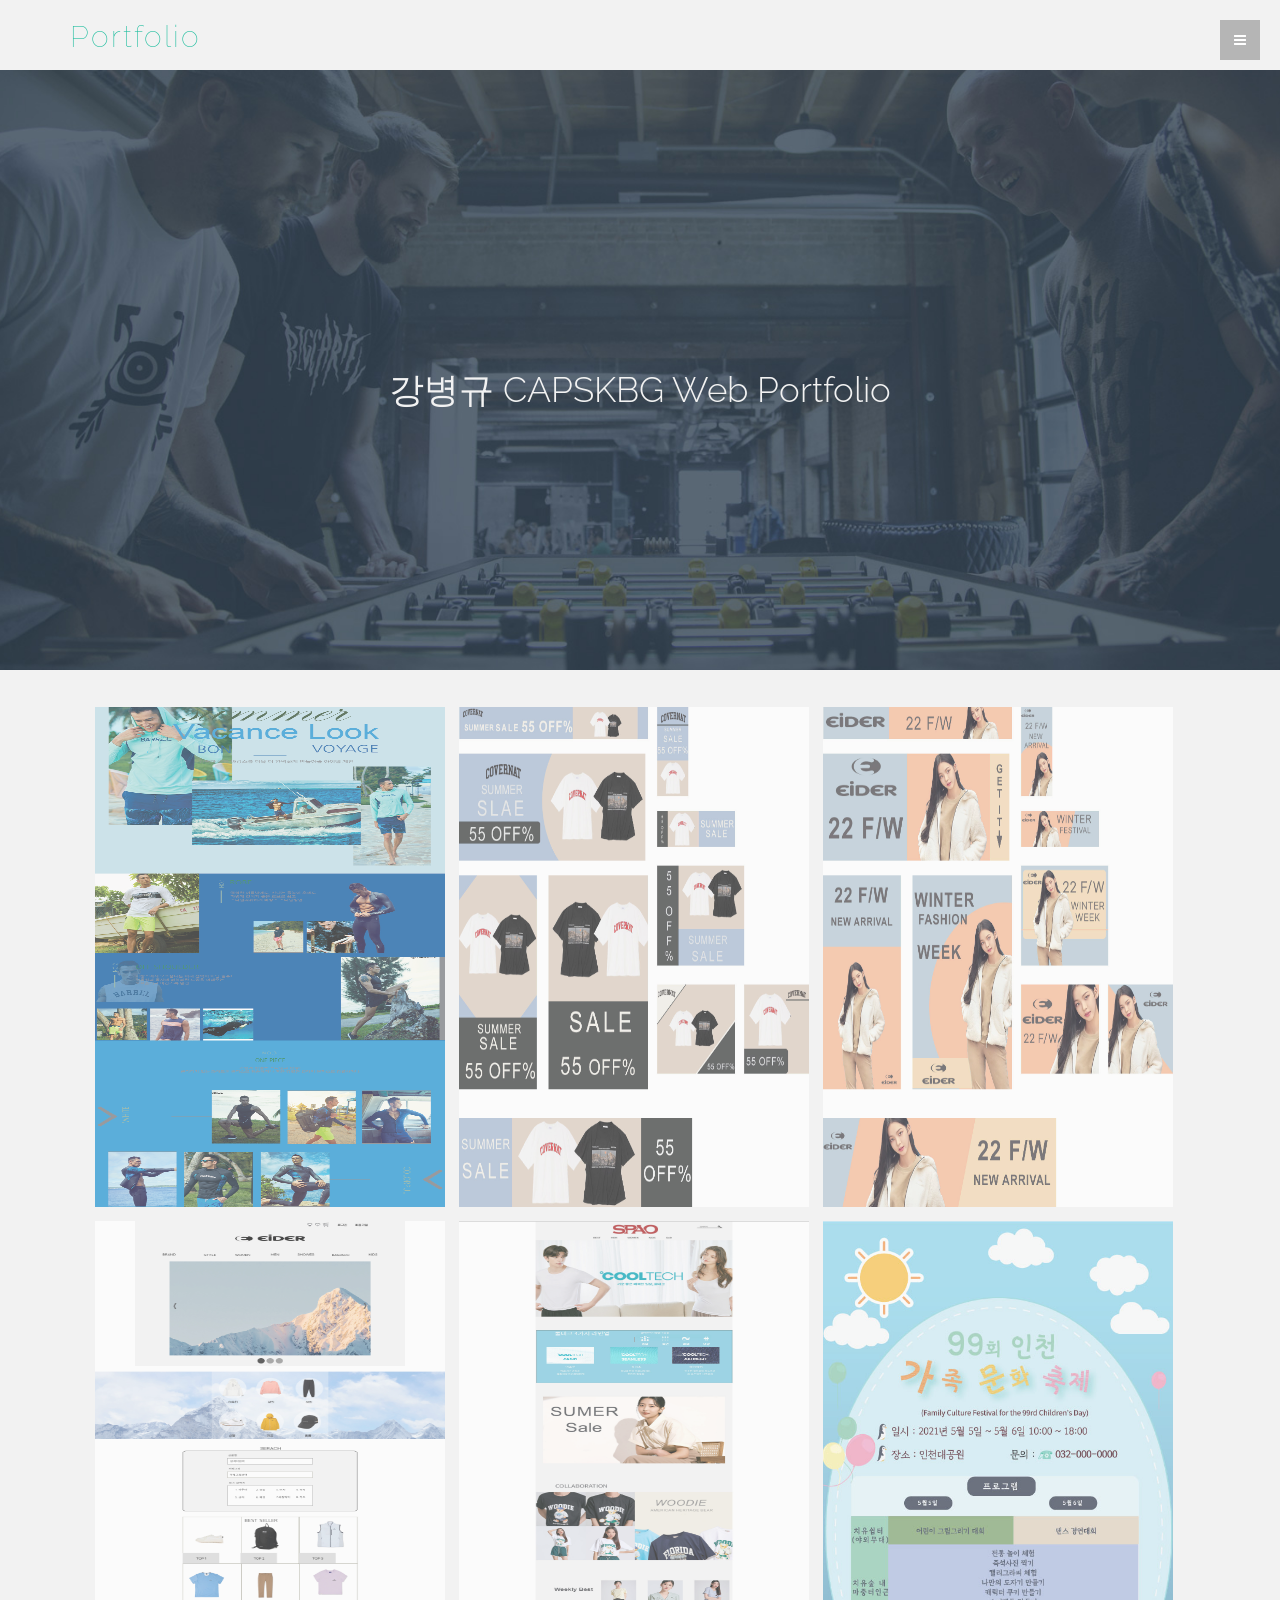
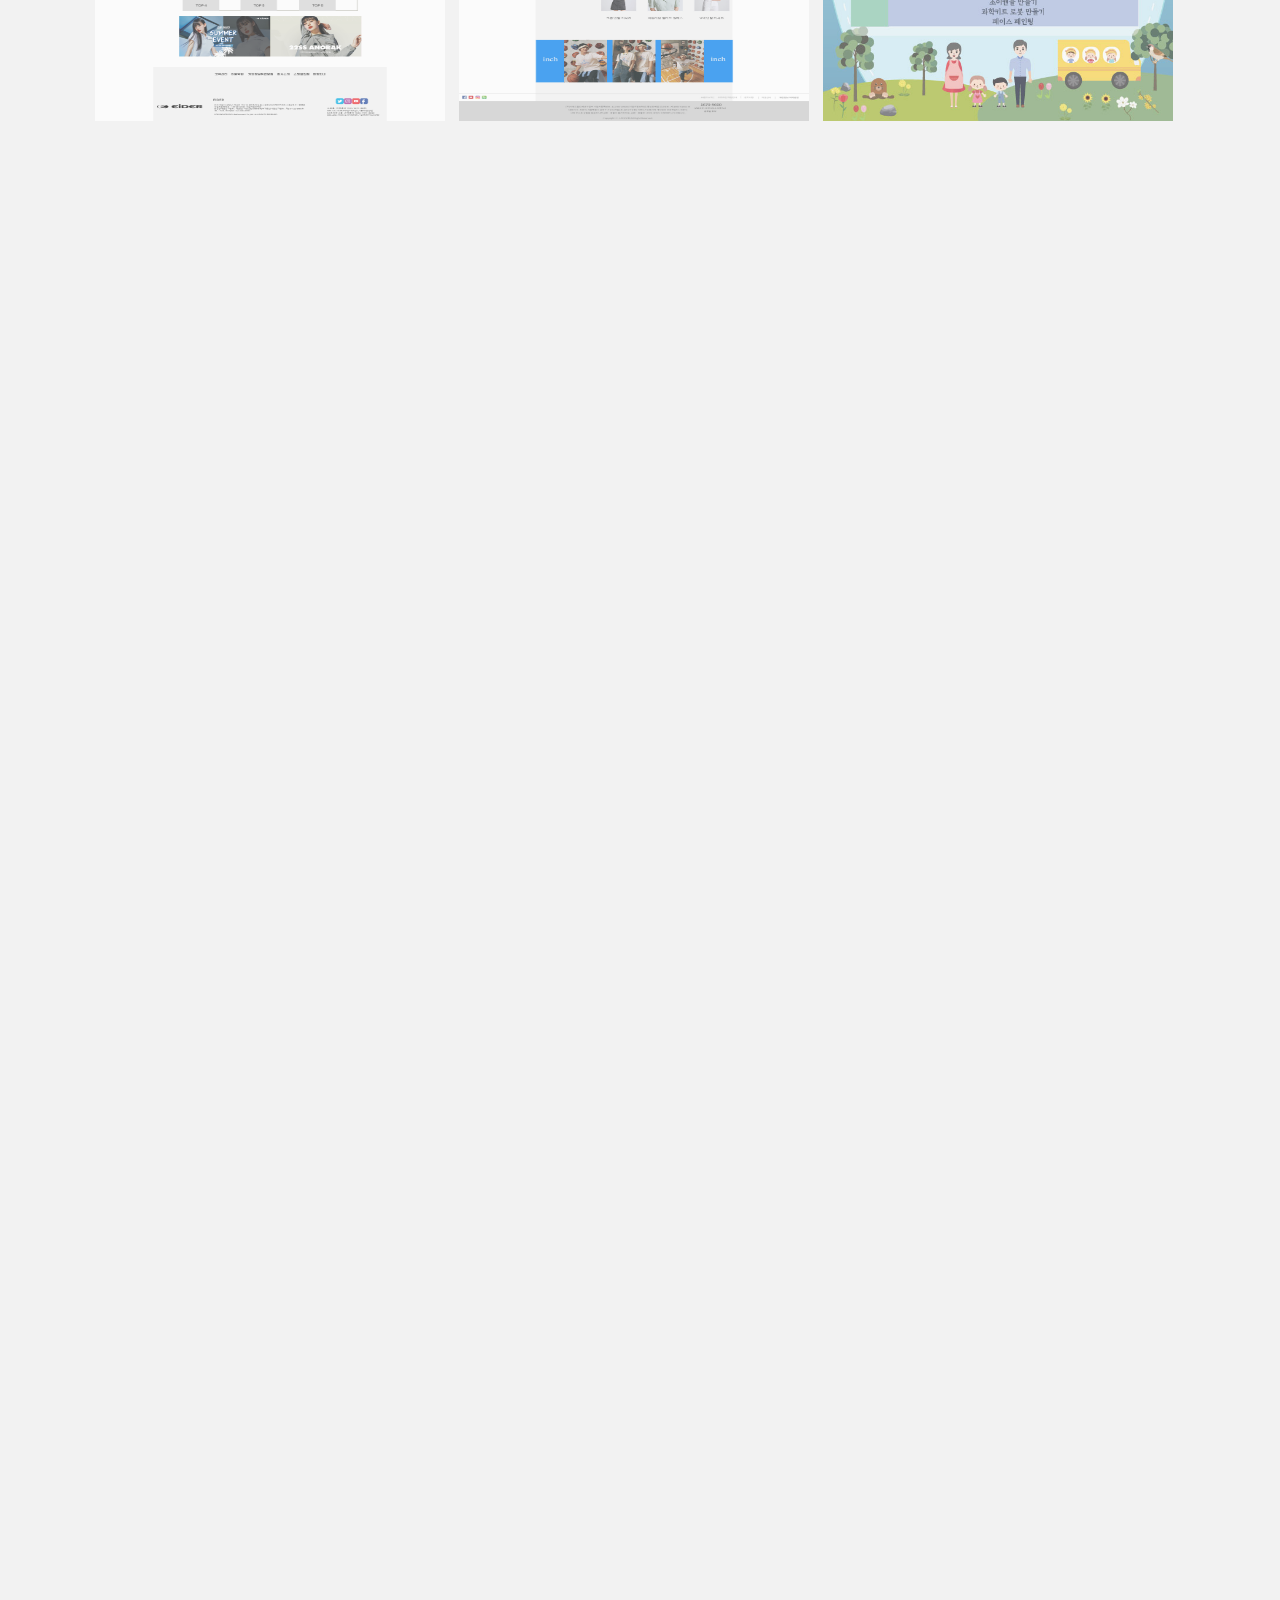
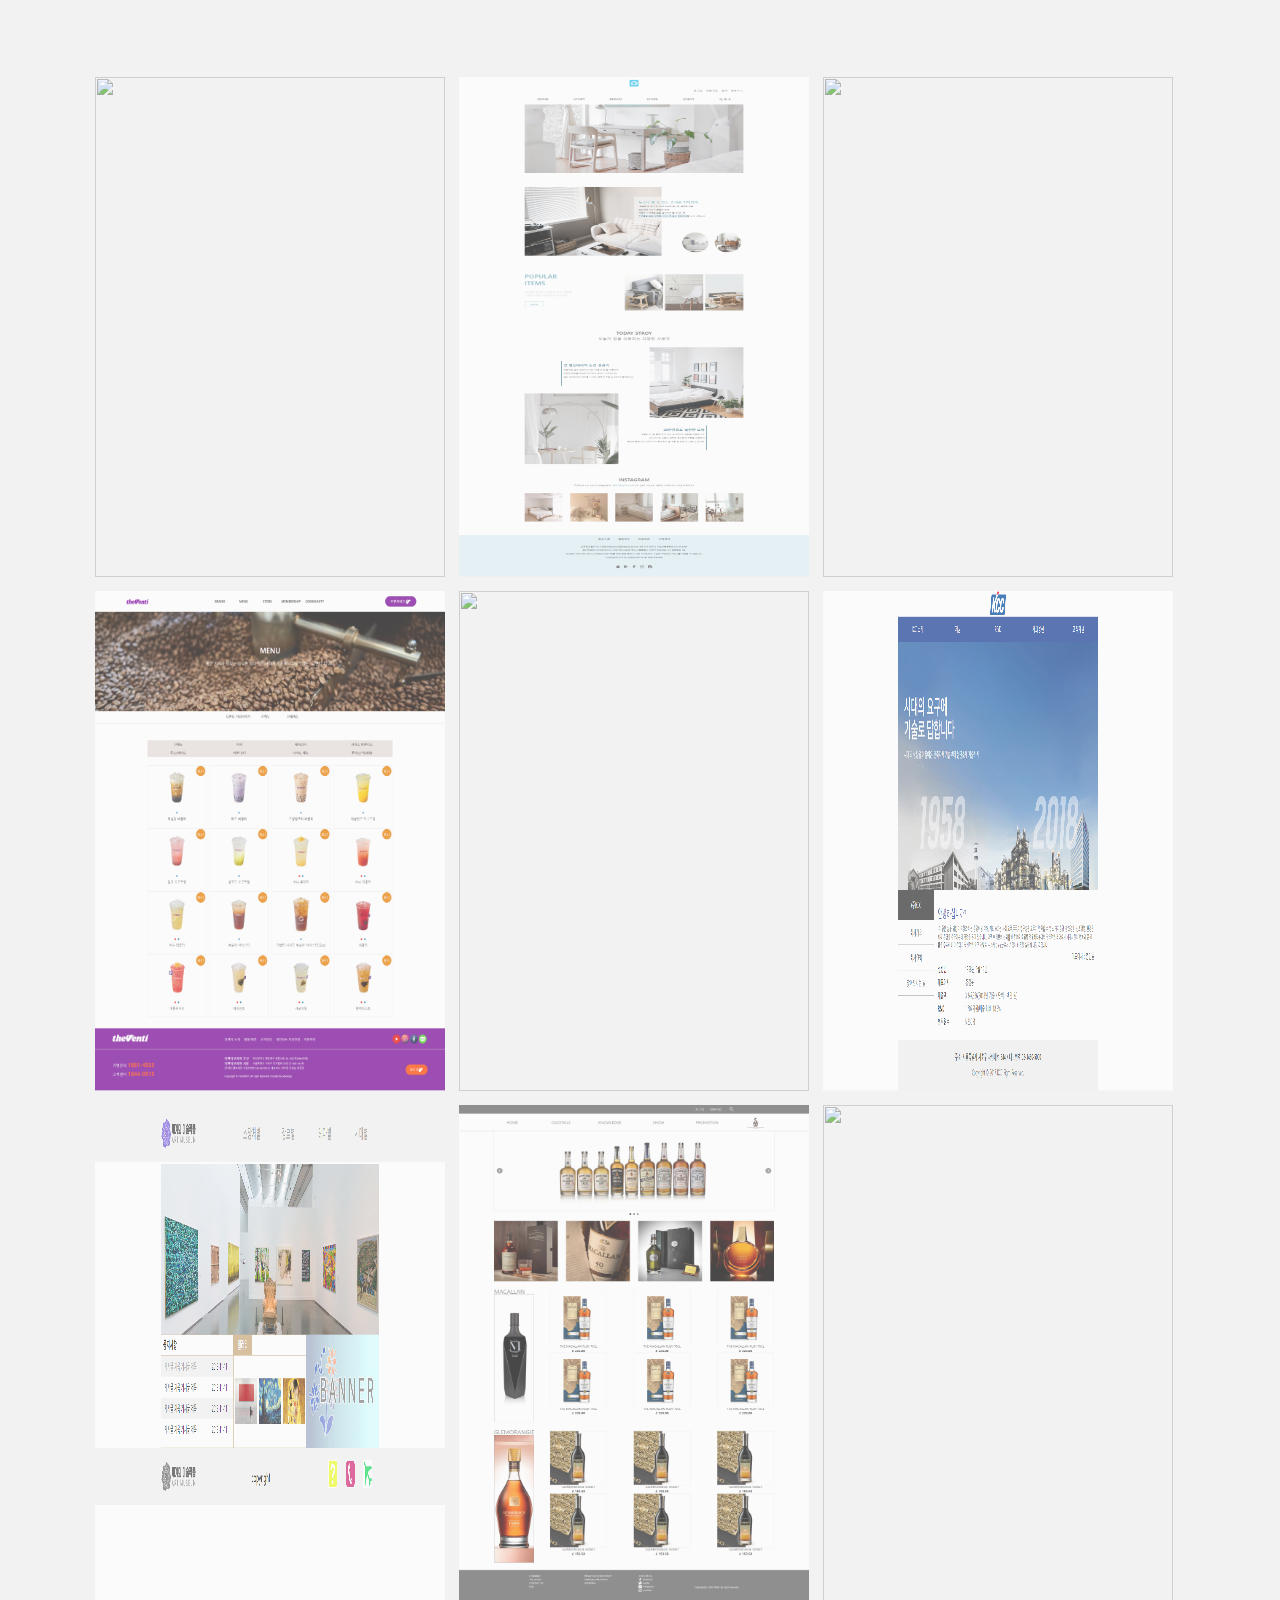
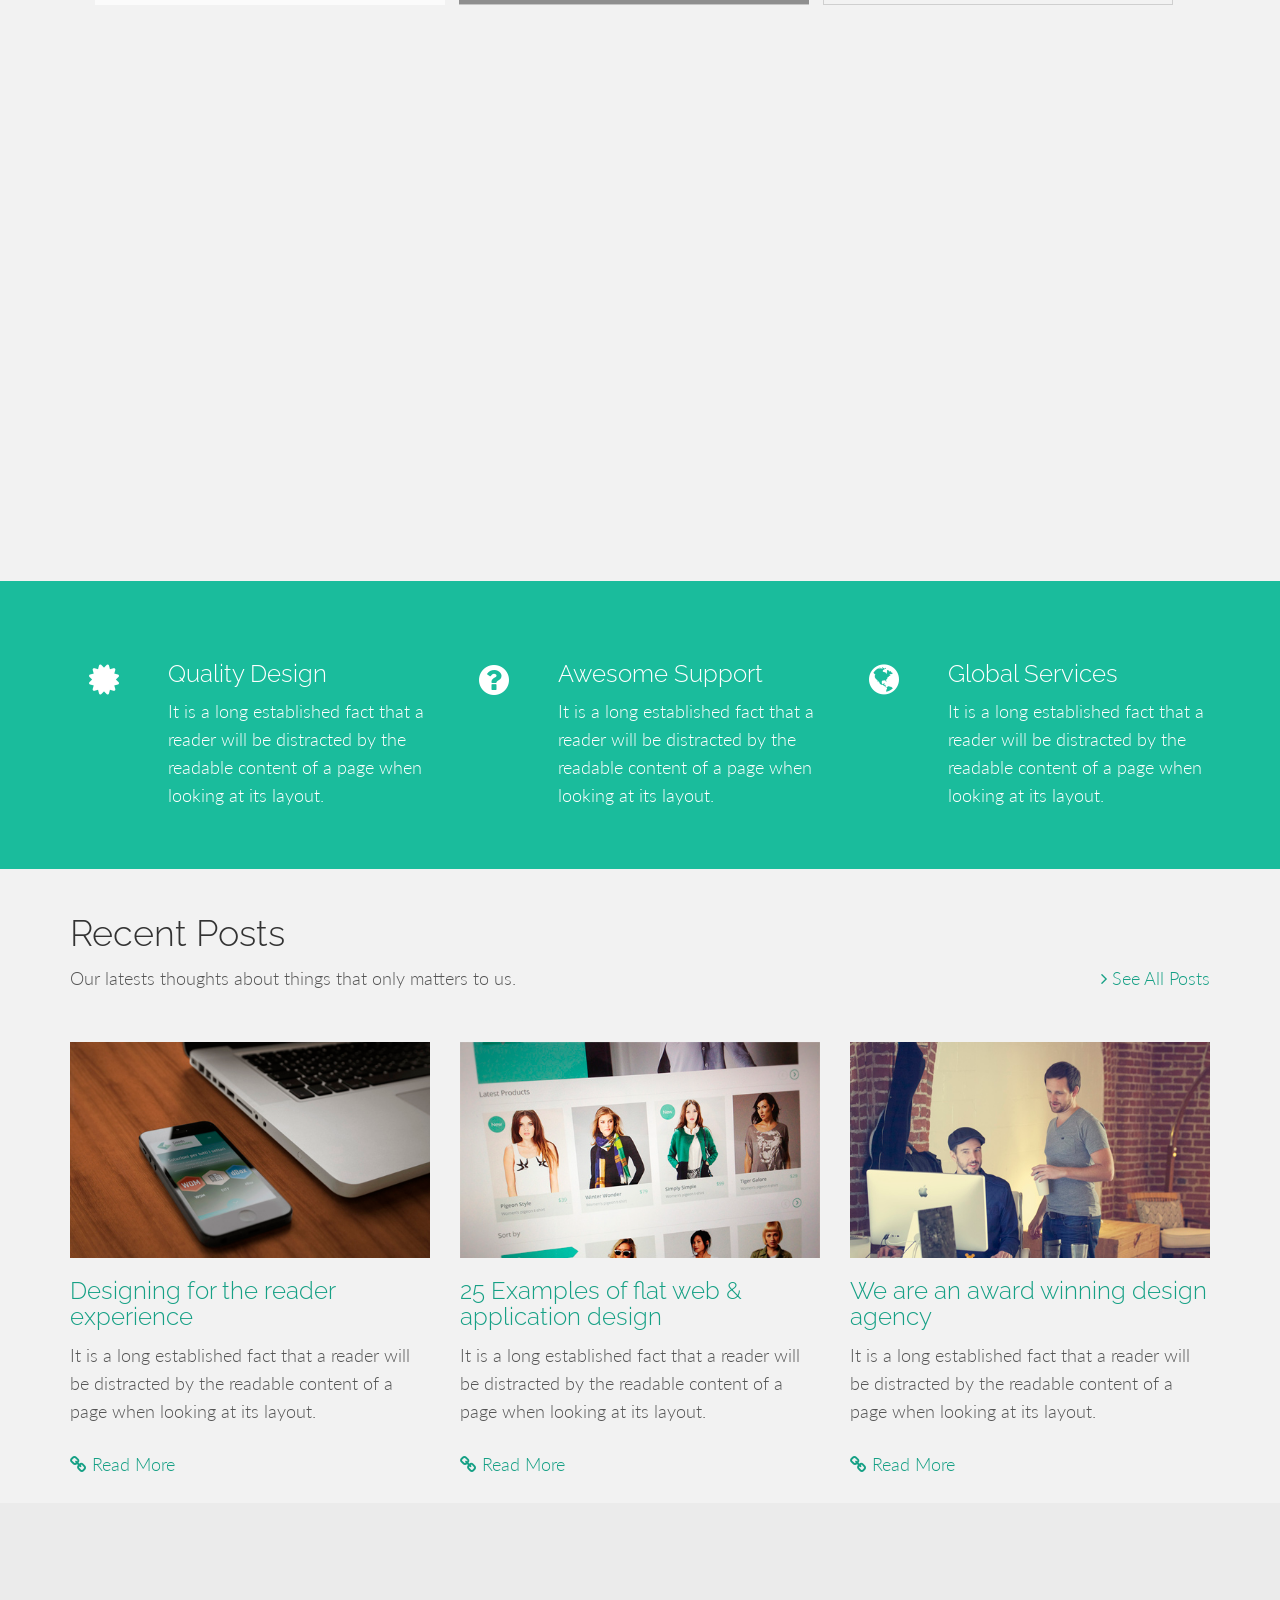
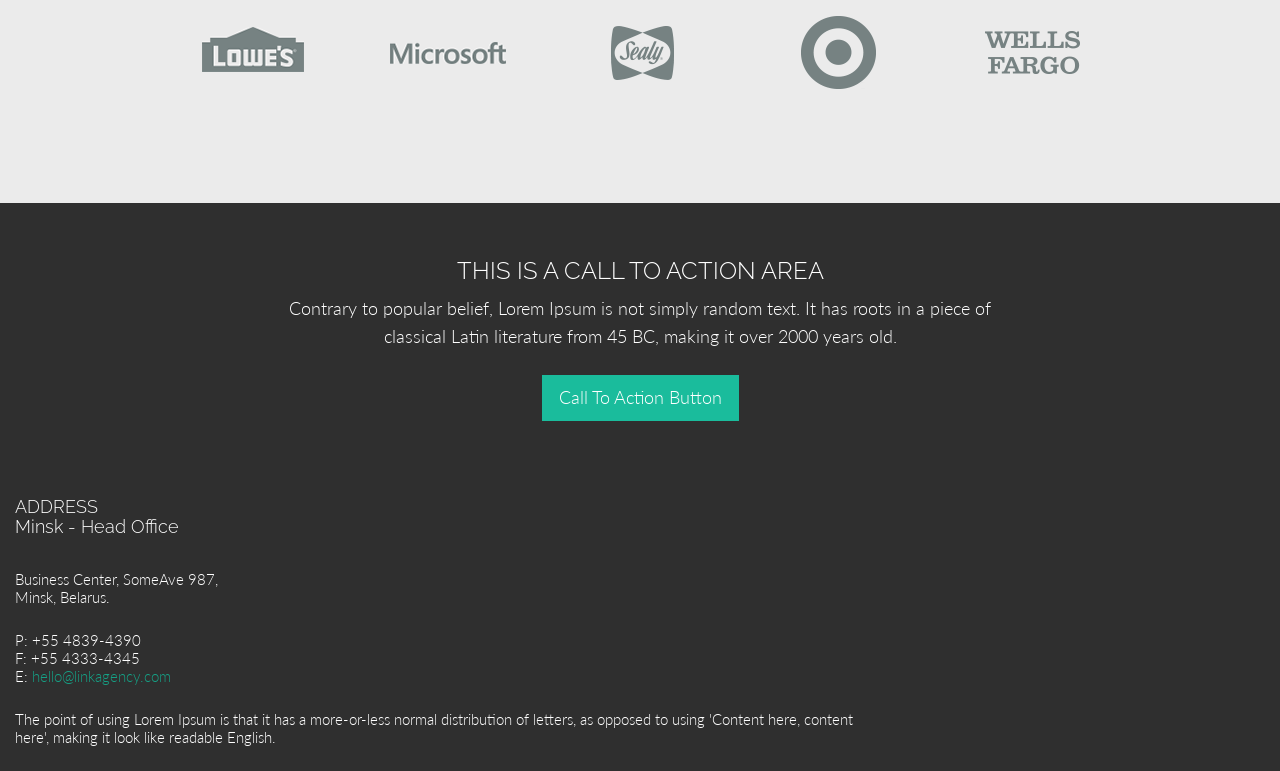
==== index.html @ a0ce54db "ddd" ====
<!DOCTYPE html>
<html lang="en">

<head>
	<meta charset="utf-8">
	<meta http-equiv="X-UA-Compatible" content="IE=edge">
	<meta name="viewport" content="width=device-width, initial-scale=1.0">
	<meta name="description" content="">
	<meta name="author" content="">
	<link rel="shortcut icon" href="assets/ico/favicon.png">

	<title>LINK - Agency Theme</title>

	<!-- Bootstrap core CSS -->
	<link href="assets/css/bootstrap.css" rel="stylesheet">

	<!-- Custom styles for this template -->
	<link href="assets/css/main.css" rel="stylesheet">

	<link href="assets/css/font-awesome.min.css" rel="stylesheet">

	<link href='http://fonts.googleapis.com/css?family=Lato:300,400,700,300italic,400italic' rel='stylesheet'
		type='text/css'>
	<link href='http://fonts.googleapis.com/css?family=Raleway:400,300,700' rel='stylesheet' type='text/css'>

	<!-- HTML5 shim and Respond.js IE8 support of HTML5 elements and media queries -->
	<!--[if lt IE 9]>
      <script src="https://oss.maxcdn.com/libs/html5shiv/3.7.0/html5shiv.js"></script>
      <script src="https://oss.maxcdn.com/libs/respond.js/1.3.0/respond.min.js"></script>
    <![endif]-->

	<script src="assets/js/modernizr.custom.js"></script>

</head>

<body>

	<!-- Menu -->
	<nav class="menu" id="theMenu">
		<div class="menu-wrap">
			<h1 class="logo"><a href="index.html#home">LINK</a></h1>
			<i class="fa fa-arrow-right menu-close"></i>
			<a href="index.html">Home</a>
			<a href="services.html">Aboute Me</a>
			<a href="portfolio.html">Portfolio</a>

			<a href="#"><i class="fa fa-envelope"></i></a>
		</div>

		<!-- Menu button -->
		<div id="menuToggle"><i class="fa fa-bars"></i></div>
	</nav>

	<!-- MAIN IMAGE SECTION -->
	<div id="headerwrap">
		<div class="container">

			<h2>Portfolio</h2>
			<div class="row">
				<div class="col-lg-8 col-lg-offset-2">



				</div>
			</div><!-- row -->
		</div><!-- /container -->
	</div><!-- /headerwrap -->

	<!-- WELCOME SECTION -->
	<div class="welcome">


		<h1>강병규 CAPSKBG Web Portfolio</h1>



	</div><!-- /row -->
	</div><!-- /.container -->
	</div>
	<!-- PORTFOLIO SECTION -->
	<div id="portfolio">
		<div class="container"  class="row mt">
			<ul class="grid effect-2" id="grid">
				<li class="design"><a href="#"><a>
							<figure><img src="./assets/img/portfolio/01_design.png" alt="의류-시즌기획페이지" />
								<figcaption>의류 시즌 기획페이지</figcaption>
							</figure>
						</a></li>
				<li class="design"><a href="#">
						<figure><img src="./assets/img/portfolio/02_design01.jpg" alt="웹배너_여름" />
							<figcaption>웹배너 여름</figcaption>
						</figure>
					</a></li>
				<li class="design"><a href="#">
						<figure><img src="./assets/img/portfolio/02_design02.jpg" alt="웹배너_겨울" />
							<figcaption>웹배너 겨울</figcaption>
						</figure>
					</a></li>
				<li class="design"><a href="#">
						<figure><img src="./assets/img/portfolio/03_design.jpg" alt="아웃도어-브랜드" />
							<figcaption>아웃도어-브랜드</figcaption>
						</figure>
					</a></li>

				<li class="design"><a href="#">
						<figure><img src="./assets/img/portfolio/05_design.jpg" alt="의류브랜드" />
							<figcaption>의류브랜드</figcaption>
						</figure>
					</a></li>
				<li class="design"><a href="#">
						<figure><img src="./assets/img/portfolio/06_design.jpg" alt="행사포스터" />
							<figcaption>행사포스터</figcaption>
						</figure>
					</a></li>
				<li class="design"><a href="#">
						<figure><img src="./assets/img/portfolio/07_design.jpg" alt="레시피인포그래피" />
							<figcaption>레시피인포그래피</figcaption>
						</figure>
					</a></li>
				<li class="design"><a href="#">
						<figure><img src="./assets/img/portfolio/08_design.jpg" alt="화장품상세페이지" />
							<figcaption>화장품상세페이지<br/><span></span></figcaption>
						</figure>
					</a></li>

				
				<li class="web"><a href="../../layout/02corning/corning.html"><figure><img src="assets/img/portfolio/02page.png"/><figcaption>코닝<br/><span>웹페이지 구현</span></figcaption></figure></a>
				</li>
				<li class="web"><a href="../../layout/03peachfit/index.html"><figure><img src="assets/img/portfolio/03page.png"/><figcaption>피치핏<br/><span>웹페이지 구현</span></figcaption></figure></a>
				</li>
				<li class="web"><a href="../../layout/04kmlm/index.html"><figure><img src="assets/img/portfolio/04page.png"/><figcaption>한국현대문학관<br/><span>리뉴얼 디자인 & 웹페이지 구현
				</span></figcaption></figure></a>
				</li>
				<li class="web"><a href="../../layout/05galaxynote20/index.html"><figure><img
							src="assets/img/portfolio/05page.png"/><figcaption>갤럭시노트 20<br/><span>웹페이지 구현</span></figcaption></figure></a></li>

				<li class="web"><a href="../../layout/06painter/index.html"><figure><img src="assets/img/portfolio/06page.png"/><figcaption>화가들<br/><span>웹페이지 구현</span></figcaption></figure></a>
				</li>
				<li class="web"><a href="../../layout/07drink/index.html"><figure><img src="assets/img/portfolio/07page.png"/><figcaption>하늘보리<br/><span>디자인 & 웹페이지 구현</span></figcaption></figure></a>
				</li>
				<li class="web"><a href="../../layout/08re-nk/index.html"><figure><img src="assets/img/portfolio/08page.png"/><figcaption>Re-nk<br/><span>웹페이지 구현</span></figcaption></figure></a>
				</li>
				<li class="web"><a href="../../layout/09maxmara/index.html"><figure><img src="assets/img/portfolio/09page.png"/><figcaption>막스마라<br/><span>웹페이지 구현</span></figcaption></figure></a>
				</li>
				<li class="web"><a href="../../layout/10todayhouse/index.html"><figure><img
							src="assets/img/portfolio/10page.png"/><figcaption>오늘의 집<br/><span>웹페이지 구현</span></figcaption></figure></a></li>
				<li class="web"><a href="../../layout/11kakaoventures/index.html"><figure><img
							src="assets/img/portfolio/11page.png"/><figcaption>카카오벤처스<br/><span>웹페이지 구현</span></figcaption></figure></a></li>
				<li class="web"><a href="../../layout/12theventi/index.html"><figure><img src="assets/img/portfolio/12page.png"/><figcaption>더벤티<br/><span>웹페이지 구현</span></figcaption></figure></a>
				</li>
				<li class="web"><a href="../../layout/13coffeebean/index.html"><figure><img
							src="assets/img/portfolio/13page.png"/><figcaption>커피빈<br/><span>웹페이지 구현</span></figcaption></figure></a></li>
				<li class="web"><a href="../../layout/14kcc/index.html"><figure><img src="assets/img/portfolio/14page.png"/><figcaption>KCC<br/><span>웹페이지 구현</span></figcaption></figure></a></li>
				<li class="web"><a href="../../layout/15artwork/index.html"><figure><img src="assets/img/portfolio/15page.png"/><figcaption>슬라이드 페이지<br/><span>웹페이지 구현</span></figcaption></figure></a>
				</li>
				<li class="web"><a href="../../layout/16singlemalt/index.html"><figure><img
							src="assets/img/portfolio/16page.png"/><figcaption>싱글몰트<br/><span>웹페이지 구현</span></figcaption></figure></a></li>
				<li class="web"><a href="../../layout/17responsive_page/index.html"><figure><img
							src="assets/img/portfolio/17page.png"/><figcaption>반응형 페이지<br/><span>웹페이지 구현</span></figcaption></figure></a></li>
				<li class="web"><a href="../../layout/99pascucci/index.html"><figure><img src="assets/img/portfolio/18page.png"/><figcaption>파스쿠찌<br/><span>웹페이지 구현</span></figcaption></figure></a>
				</li>


			</ul>
		</div><!-- row -->
	</div><!-- container -->
	</div><!-- portfolio -->


	<!-- SERVICES SECTION -->
	<div id="services">
		<div class="container">
			<div class="row mt">
				<div class="col-lg-1 centered">
					<i class="fa fa-certificate"></i>
				</div>
				<div class="col-lg-3">
					<h3>Quality Design</h3>
					<p>It is a long established fact that a reader will be distracted by the readable content of a page
						when looking at its layout.</p>
				</div>

				<div class="col-lg-1 centered">
					<i class="fa fa-question-circle"></i>
				</div>
				<div class="col-lg-3">
					<h3>Awesome Support</h3>
					<p>It is a long established fact that a reader will be distracted by the readable content of a page
						when looking at its layout.</p>
				</div>


				<div class="col-lg-1 centered">
					<i class="fa fa-globe"></i>
				</div>
				<div class="col-lg-3">
					<h3>Global Services</h3>
					<p>It is a long established fact that a reader will be distracted by the readable content of a page
						when looking at its layout.</p>
				</div>

			</div><!-- row -->
		</div><!-- container -->
	</div><!-- services section -->


	<!-- BLOG POSTS -->
	<div class="container">
		<div class="row mt">
			<div class="col-lg-12">
				<h1>Recent Posts</h1>
			</div><!-- col-lg-12 -->
			<div class="col-lg-8">
				<p>Our latests thoughts about things that only matters to us.</p>
			</div><!-- col-lg-8-->
			<div class="col-lg-4 goright">
				<p><a href="#"><i class="fa fa-angle-right"></i> See All Posts</a></p>
			</div>
		</div><!-- row -->

		<div class="row mt">
			<div class="col-lg-4">
				<img class="img-responsive" src="assets/img/post01.jpg" alt="">
				<h3><a href="#">Designing for the reader experience</a></h3>
				<p>It is a long established fact that a reader will be distracted by the readable content of a page when
					looking at its layout.</p>
				<p><a href="#"><i class="fa fa-link"></i> Read More</a></p>
			</div>
			<div class="col-lg-4">
				<img class="img-responsive" src="assets/img/post02.jpg" alt="">
				<h3><a href="#">25 Examples of flat web & application design</a></h3>
				<p>It is a long established fact that a reader will be distracted by the readable content of a page when
					looking at its layout.</p>
				<p><a href="#"><i class="fa fa-link"></i> Read More</a></p>
			</div>
			<div class="col-lg-4">
				<img class="img-responsive" src="assets/img/post03.jpg" alt="">
				<h3><a href="#">We are an award winning design agency</a></h3>
				<p>It is a long established fact that a reader will be distracted by the readable content of a page when
					looking at its layout.</p>
				<p><a href="#"><i class="fa fa-link"></i> Read More</a></p>
			</div>
		</div><!-- row -->
	</div><!-- container -->


	<!-- CLIENTS LOGOS -->
	<div id="lg">
		<div class="container">
			<div class="row centered">
				<div class="col-lg-2 col-lg-offset-1">
					<img src="assets/img/clients/c01.gif" alt="">
				</div>
				<div class="col-lg-2">
					<img src="assets/img/clients/c02.gif" alt="">
				</div>
				<div class="col-lg-2">
					<img src="assets/img/clients/c03.gif" alt="">
				</div>
				<div class="col-lg-2">
					<img src="assets/img/clients/c04.gif" alt="">
				</div>
				<div class="col-lg-2">
					<img src="assets/img/clients/c05.gif" alt="">
				</div>
			</div><!-- row -->
		</div><!-- container -->
	</div><!-- dg -->


	<!-- CALL TO ACTION -->
	<div id="call">
		<div class="container">
			<div class="row">
				<h3>THIS IS A CALL TO ACTION AREA</h3>
				<div class="col-lg-8 col-lg-offset-2">
					<p>Contrary to popular belief, Lorem Ipsum is not simply random text. It has roots in a piece of
						classical Latin literature from 45 BC, making it over 2000 years old.</p>
					<p><button type="button" class="btn btn-green btn-lg">Call To Action Button</button></p>
				</div>
			</div><!-- row -->
		</div><!-- container -->
	</div><!-- Call to action -->




	<!-- SOCIAL FOOTER --->


	<!-- CONTACT FOOTER --->
	<div id="cf">
		<div class="container">
			<div class="row">
				<div class="col-lg-8">

				</div>
				<!--col-lg-8-->
				<div class="col-lg-8">
					<h4>ADDRESS<br />Minsk - Head Office</h4>
					<br>
					<p>
						Business Center, SomeAve 987,<br />
						Minsk, Belarus.
					</p>
					<p>
						P: +55 4839-4390<br />
						F: +55 4333-4345<br />
						E: <a href="mailto:#">hello@linkagency.com</a>
					</p>
					<p>The point of using Lorem Ipsum is that it has a more-or-less normal distribution of letters, as
						opposed to using 'Content here, content here', making it look like readable English.</p>
				</div>
				<!--col-lg-4-->
			</div><!-- row -->
		</div><!-- container -->
	</div><!-- Contact Footer -->


	<!-- Bootstrap core JavaScript
    ================================================== -->
	<!-- Placed at the end of the document so the pages load faster -->
	<script src="https://code.jquery.com/jquery-1.10.2.min.js"></script>
	<script src="assets/js/bootstrap.min.js"></script>
	<script src="assets/js/main.js"></script>
	<script src="assets/js/masonry.pkgd.min.js"></script>
	<script src="assets/js/imagesloaded.js"></script>
	<script src="assets/js/classie.js"></script>
	<script src="assets/js/AnimOnScroll.js"></script>
	<script>
		new AnimOnScroll(document.getElementById('grid'), {
			minDuration: 0.4,
			maxDuration: 0.7,
			viewportFactor: 0.2
		});
	</script>
</body>

</html>
---- assets/css/main.css ----
body {
    background-color: #f2f2f2;
    font-family: Lato;
    font-weight: 300;
    font-size: 16px;
    color: #555;
    -webkit-font-smoothing: antialiased;
    -webkit-overflow-scrolling: touch;
}
h1, h2, h3, h4, h5, h6 {
    font-family: Raleway;
    font-weight: 300;
    color: #333;
}
p {
    line-height: 28px;
    margin-bottom: 25px;
    font-size: 18px;
}
.centered {
    text-align: center;
}
.goright {
    text-align: right;
}
.mt {
    padding-top: 25px;
}
a {
    color: #16a085;
    word-wrap: break-word;
    -webkit-transition: color .1s ease-in, background .1s ease-in;
    -moz-transition: color .1s ease-in, background .1s ease-in;
    -ms-transition: color .1s ease-in, background .1s ease-in;
    -o-transition: color .1s ease-in, background .1s ease-in;
    transition: color .1s ease-in, background .1s ease-in;
}
a:hover, a:focus {
    color: #7b7b7b;
    text-decoration: none;
    outline: 0;
}
a:before, a:after {
    -webkit-transition: color .1s ease-in, background .1s ease-in;
    -moz-transition: color .1s ease-in, background .1s ease-in;
    -ms-transition: color .1s ease-in, background .1s ease-in;
    -o-transition: color .1s ease-in, background .1s ease-in;
    transition: color .1s ease-in, background .1s ease-in;
}
hr {
    display: block;
    height: 1px;
    border: 0;
    border-top: 1px solid #ccc;
    margin: 1em 0;
    padding: 0;
}
.btn {
    border-radius: 0;
}
.btn-green {
    color: #fff;
    background-color: #1abc9c;
    border-color: #1abc9c;
    font-weight: 300;
}
.btn-green:hover, .btn-green:focus, .btn-green:active, .btn-green.active, .open .dropdown-toggle.btn-green {
    color: #fff;
    background-color: #16a085;
    border-color: #16a085;
    font-weight: 300;
}
.tm {
    font-size: 14px;
    line-height: 20px;
}
.menu {
    position: fixed;
    right: -200px;
    width: 260px;
    height: 100%;
    top: 0;
    z-index: 10;
    text-align: left;
}
.menu.menu-open {
    right: 0;
}
.menu-wrap {
    position: absolute;
    top: 0;
    left: 60px;
    background: #1a1a1a;
    width: 200px;
    height: 100%}
.menu h1.logo a {
    font-family: Raleway, Helvetica, Arial, sans-serif;
    font-size: 16px;
    font-weight: 800;
    letter-spacing: .15em;
    line-height: 40px;
    text-transform: uppercase;
    color: #fff;
    margin-top: 20px;
}
.menu h1.logo a:hover {
    color: #1abc9c;
}
.menu img.logo {
    margin: 20px 0;
    max-width: 160px;
}
.menu a {
    margin-left: 20px;
    color: gray;
    display: block;
    font-size: 12px;
    font-weight: 700;
    line-height: 40px;
    letter-spacing: .1em;
    text-transform: uppercase;
}
.menu a:hover {
    color: #fff;
}
.menu a:active {
    color: #fff;
}
.menu a>i {
    float: left;
    display: inline-block;
    vertical-align: middle;
    text-align: left;
    width: 25px;
    font-size: 14px;
    line-height: 40px;
    margin: 25px 2px;
}
.menu-close {
    cursor: pointer;
    display: block;
    position: absolute;
    font-size: 14px;
    color: gray;
    width: 40px;
    height: 40px;
    line-height: 40px;
    top: 20px;
    right: 5px;
    -webkit-transition: all .1s ease-in-out;
    -moz-transition: all .1s ease-in-out;
    -ms-transition: all .1s ease-in-out;
    -o-transition: all .1s ease-in-out;
    transition: all .1s ease-in-out;
}
.menu-close:hover {
    color: #fff;
    -webkit-transition: all .1s ease-in-out;
    -moz-transition: all .1s ease-in-out;
    -ms-transition: all .1s ease-in-out;
    -o-transition: all .1s ease-in-out;
    transition: all .1s ease-in-out;
}
.body-push {
    overflow-x: hidden;
    position: relative;
    left: 0;
}
.body-push-toright {
    left: 200px;
}
.body-push-toleft {
    left: -200px;
}
.menu, .body-push {
    -webkit-transition: all .3s ease;
    -moz-transition: all .3s ease;
    -ms-transition: all .3s ease;
    -o-transition: all .3s ease;
    transition: all .3s ease;
}
#menuToggle {
    position: absolute;
    top: 20px;
    left: 0;
    z-index: 11;
    display: block;
    text-align: center;
    font-size: 14px;
    color: #fff;
    width: 40px;
    height: 40px;
    line-height: 40px;
    cursor: pointer;
    background: rgba(0, 0, 0, .25);
    -webkit-transition: all .1s ease-in-out;
    -moz-transition: all .1s ease-in-out;
    -ms-transition: all .1s ease-in-out;
    -o-transition: all .1s ease-in-out;
    transition: all .1s ease-in-out;
}
#menuToggle:hover {
    color: #fff;
    background: rgba(0, 0, 0, .2);
    -webkit-transition: all .1s ease-in-out;
    -moz-transition: all .1s ease-in-out;
    -ms-transition: all .1s ease-in-out;
    -o-transition: all .1s ease-in-out;
    transition: all .1s ease-in-out;
}
#headerwrap {
  
    text-align: left;
   
   height: 70px;
    width: 100%;
    -webkit-background-size: 100%;
    -moz-background-size: 100%;
    -o-background-size: 100%;
    background-size: 100%;
    -webkit-background-size: cover;
    -moz-background-size: cover;
    -o-background-size: cover;
    background-size: cover;
}
#headerwrap h1 {
    margin-top: 130px;
    color: #fff;
    font-size: 140px;
    font-weight: 700;
    letter-spacing: 3px;
}
#headerwrap h2 {
    color: #1abc9c;
    font-size: 30px;
    font-weight: 100;
    letter-spacing: 2px;
}
#headerwrap i {
    font-size: 35px;
    color: #fff;
}
#headerwrap .spacer {
    margin-top: 220px;
}
#mapwrap {
    margin: 0;
    padding: 0;
}
#serviceswrap {
    background: url(../img/services-bg.jpg) no-repeat center top;
    margin-top: -10px;
    padding-top: 20px;
    text-align: center;
    background-attachment: relative;
    background-position: center center;
    min-height: 500px;
    width: 100%;
    -webkit-background-size: 100%;
    -moz-background-size: 100%;
    -o-background-size: 100%;
    background-size: 100%;
    -webkit-background-size: cover;
    -moz-background-size: cover;
    -o-background-size: cover;
    background-size: cover;
}
#serviceswrap h2 {
    color: #fff;
    font-size: 50px;
    font-weight: 400;
    letter-spacing: 2px;
    margin-top: 150px;
}
#aboutwrap {
    background: url(../img/about-bg.jpg) no-repeat center top;
    margin-top: -10px;
    padding-top: 20px;
    text-align: center;
    background-attachment: relative;
    background-position: center center;
    min-height: 500px;
    width: 100%;
    -webkit-background-size: 100%;
    -moz-background-size: 100%;
    -o-background-size: 100%;
    background-size: 100%;
    -webkit-background-size: cover;
    -moz-background-size: cover;
    -o-background-size: cover;
    background-size: cover;
}
#aboutwrap h2 {
    color: #fff;
    font-size: 50px;
    font-weight: 400;
    letter-spacing: 2px;
    margin-top: 150px;
}
#portwrap {
    background: url(../img/portfolio-bg.jpg) no-repeat center top;
    margin-top: -10px;
    padding-top: 20px;
    text-align: center;
    background-attachment: relative;
    background-position: center center;
    min-height: 500px;
    width: 100%;
    -webkit-background-size: 100%;
    -moz-background-size: 100%;
    -o-background-size: 100%;
    background-size: 100%;
    -webkit-background-size: cover;
    -moz-background-size: cover;
    -o-background-size: cover;
    background-size: cover;
}
#portwrap h2 {
    color: #fff;
    font-size: 50px;
    font-weight: 400;
    letter-spacing: 2px;
    margin-top: 150px;
}
#sp {
    background: #2f2f2f;
    padding-top: 35px;
    padding-bottom: 35px;
}
#sp h2 {
    color: #fff;
}
#sp-standout {
    background: url(../img/sp-standout-bg.jpg) no-repeat center top;
    margin-top: -10px;
    padding-top: 20px;
    text-align: center;
    background-attachment: relative;
    background-position: center center;
    min-height: 500px;
    width: 100%;
    -webkit-background-size: 100%;
    -moz-background-size: 100%;
    -o-background-size: 100%;
    background-size: 100%;
    -webkit-background-size: cover;
    -moz-background-size: cover;
    -o-background-size: cover;
    background-size: cover;
}

.welcome{height:600px; background: url(../img/header-bg3.jpg) center/cover no-repeat; position: relative;}

.welcome h1{color:#f2f2f2; font-size: 3.5rem; text-align: center; line-height: 2; position: absolute; top:50%; left:50%; transform: translate(-50%,-50%);}

#portfolio {
    width: 100%}
#services {
    background: #1abc9c;
    margin-top: 25px;
    padding-top: 35px;
    padding-bottom: 35px;
}
#services h3 {
    color: #fff;
}
#services p {
    color: #fff;
}
#services i {
    color: #fff;
    font-size: 35px;
    margin-top: 22px;
}
#lg {
    background: #ebebeb;
    padding-top: 50px;
    padding-bottom: 50px;
    text-align: center;
}
#lg .desc {
    text-align: left;
}
#call {
    background: #2f2f2f;
    padding-top: 35px;
    padding-bottom: 35px;
    text-align: center;
}
#call h3 {
    color: #fff;
}
#call p {
    color: #fff;
}
#sf {
    display: block;
    width: 100%}
#sf .container {
    width: 100%}
#sf .col-lg-4 {
    margin: 0;
    padding: 15px;
}
#sf .lg {
    background-color: #1abc9c;
}
#sf .dg {
    background-color: #16a085;
}
#sf h4 {
    color: #fff;
}
#sf p {
    color: #fff;
}
#sf .ml {
    margin-left: 30px;
}
#sf i {
    font-size: 70px;
    color: #fff;
    text-align: center;
    margin-top: 50px;
    margin-bottom: 50px;
}
#cf {
    background: #2f2f2f;
}
#cf h4 {
    color: #fff;
    margin-left: 15px;
    margin-top: 15px;
}
#cf p {
    color: #fff;
    font-size: 15px;
    line-height: 18px;
    margin-left: 15px;
}
#cf .container {
    width: 100%}
#cf .col-lg-8 {
    margin: 0;
    padding: 0;
}
.process {
    max-width: 69em;
    list-style: none;
    margin: 30px auto;
    padding: 0;
}
.process li {
    display: block;
    float: left;
    padding: 1px;
    width: 100%;
    opacity: 0;
}
.process li.shown, .no-js .process li, .no-cssanimations .process li {
    opacity: 1;
}
.process li a, .process li img {
    outline: 0;
    border: 0;
    display: block;
    max-width: 100%}
.process.effect-2 li.animate {
    -webkit-transform: translateY(200px);
    -moz-transform: translateY(200px);
    transform: translateY(200px);
    -webkit-animation: moveUp .65s ease forwards;
    -moz-animation: moveUp .65s ease forwards;
    animation: moveUp .65s ease forwards;
}
@-webkit-keyframes moveUp {
    to {
    -webkit-transform: translateY(0);
    opacity: 1;
}
}@-moz-keyframes moveUp {
    to {
    -moz-transform: translateY(0);
    opacity: 1;
}
}@keyframes moveUp {
    to {
    transform: translateY(0);
    opacity: 1;
}
}#chartwrap {
    width: 100%}
#chartwrap .container {
    margin-left: 0;
    padding-left: 0;
}
#chartwrap h1, #chartwrap p {
    margin-left: 10px;
}
.cardinfo {
    background: #fff;
    padding: 15px;
    margin: 2px;
    text-align: left;
}
.cardinfo i {
    font-size: 18px;
    padding-right: 20px;
}
.grid {
    max-width: 69em;
    list-style: none;
    margin: 30px auto;
    padding: 0;
}
.grid li {
    display: block;
    float: left;
    padding: 7px;
    width: 33%;
    opacity: 0;
}

.design img{width:350px; height:500px;}

.design figure{position: relative; overflow: hidden;}
.design figure>figcaption{width:0%;
	height:0%;
	background:rgba(231,76,60,0.6);
	position:absolute;
	top:-100%; left:50%;
	color:#fff;
	font-size:1.5rem;
	font-weight:bold;
	text-align:center;
	transform:translate(-50%,-50%);
	transition:all .4s;
	box-sizing:border-box;
	padding:40% 25% 25% 25%;}

    .design figure:hover>figcaption{width:370px;
        height:500px;
        top:50%; left:50%;
       
        font-size:2rem;}

.web figure{position: relative; overflow: hidden; }
.web img{width:350px; height:500px;}
.web figure>figcaption{width:0%;
	height:0%;
	background:rgba(231,76,60,0.6);
	position:absolute;
	top:-100%; left:50%;
	color:#fff;
	font-size:1rem;
	font-weight:bold;
	text-align:center;
	transform:translate(-50%,-50%);
	transition:all .4s;
	box-sizing:border-box;
	padding:40% 25% 25% 25%;}

    .web figure:hover>figcaption{width:370px;
        height:500px;
        top:50%; left:50%;
       
        font-size:2rem;}
        .design figure:hover>figcaption>span , .web figure:hover>figcaption>span{width:100%; margin-top: 20px; font-size: 1.6rem; color:#f2f2f2;}



.grid li.shown, .no-js .grid li, .no-cssanimations .grid li {
    opacity: 1;
}
.grid li a, .grid li img {
    outline: 0;
    border: 0;
    display: block;
    max-width: 100%}
.grid img {
    opacity: .7;
}
.grid img:hover {
    opacity: 1;
}



.grid.effect-2 li.animate {
    -webkit-transform: translateY(200px);
    -moz-transform: translateY(200px);
    transform: translateY(200px);
    -webkit-animation: moveUp .65s ease forwards;
    -moz-animation: moveUp .65s ease forwards;
    animation: moveUp .65s ease forwards;
}
@-webkit-keyframes moveUp {
    to {
    -webkit-transform: translateY(0);
    opacity: 1;
}
}@-moz-keyframes moveUp {
    to {
    -moz-transform: translateY(0);
    opacity: 1;
}
}@keyframes moveUp {
    to {
    transform: translateY(0);
    opacity: 1;
}
}
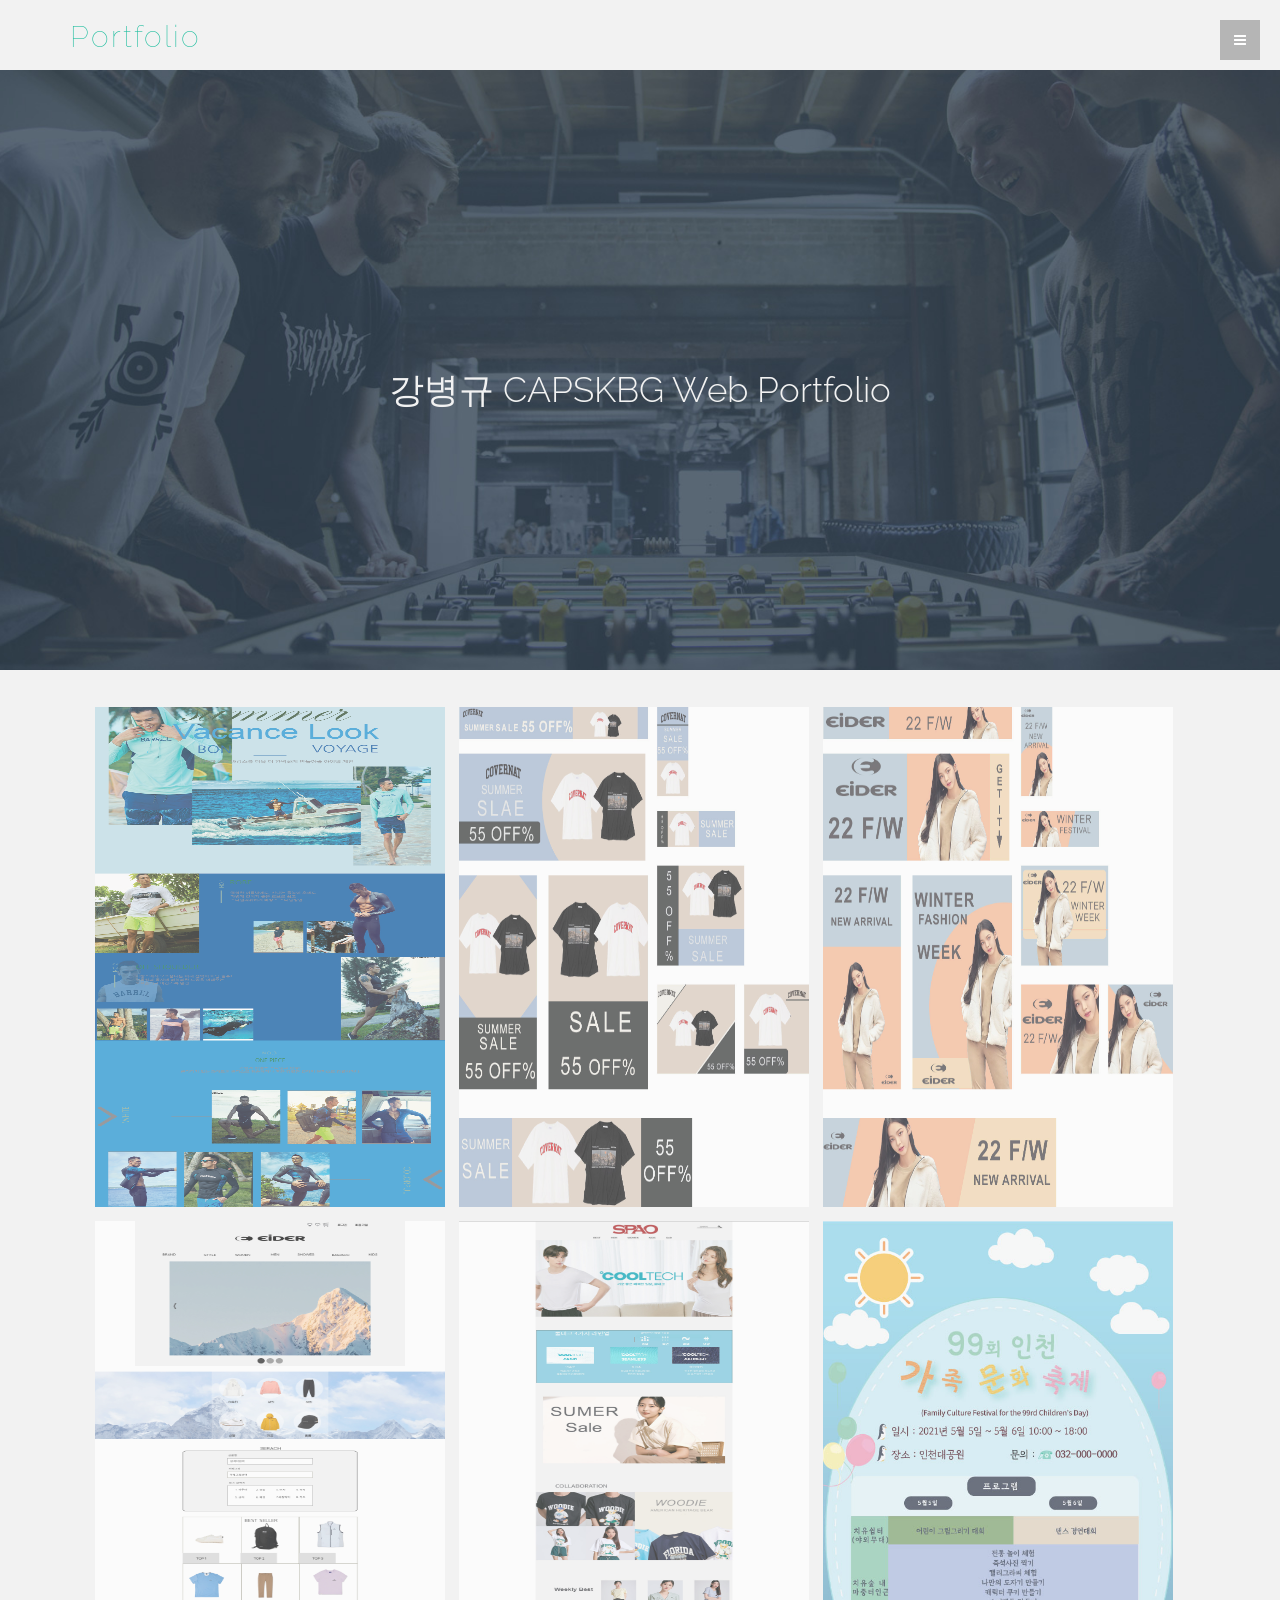
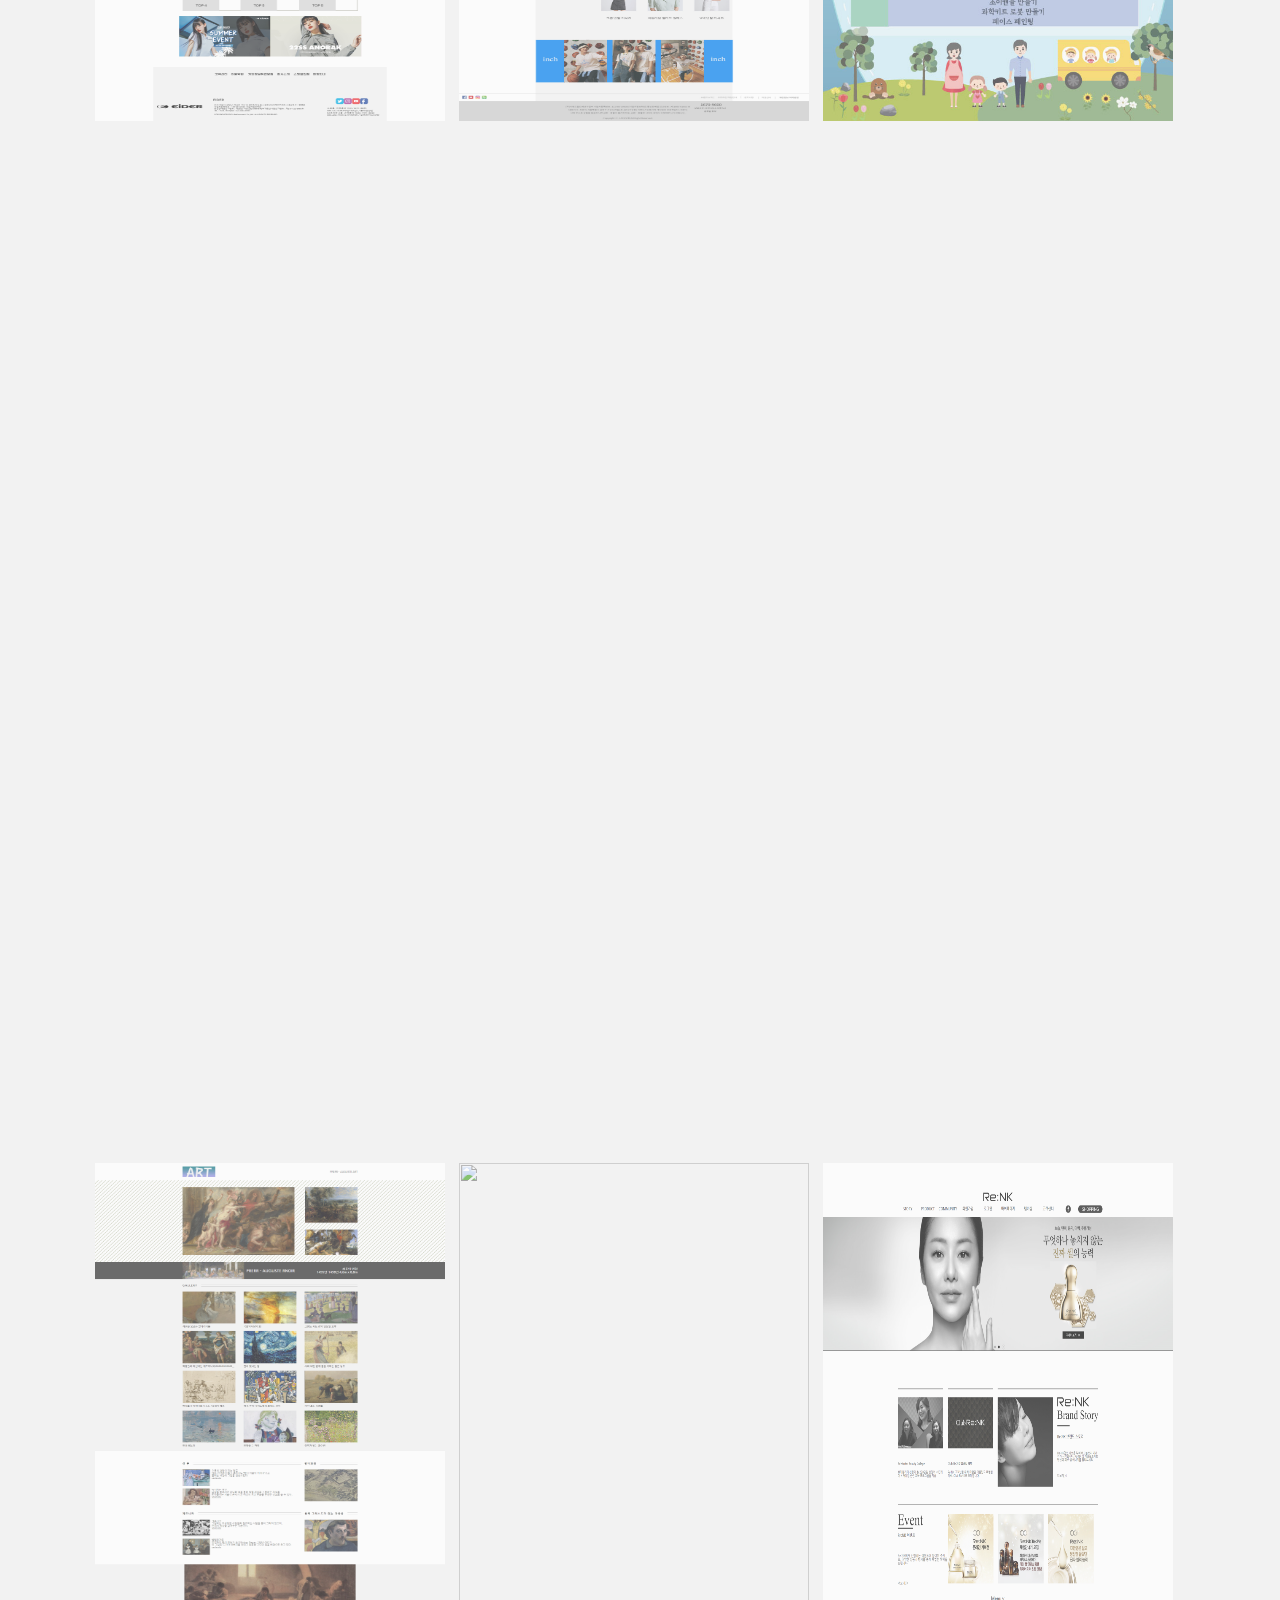
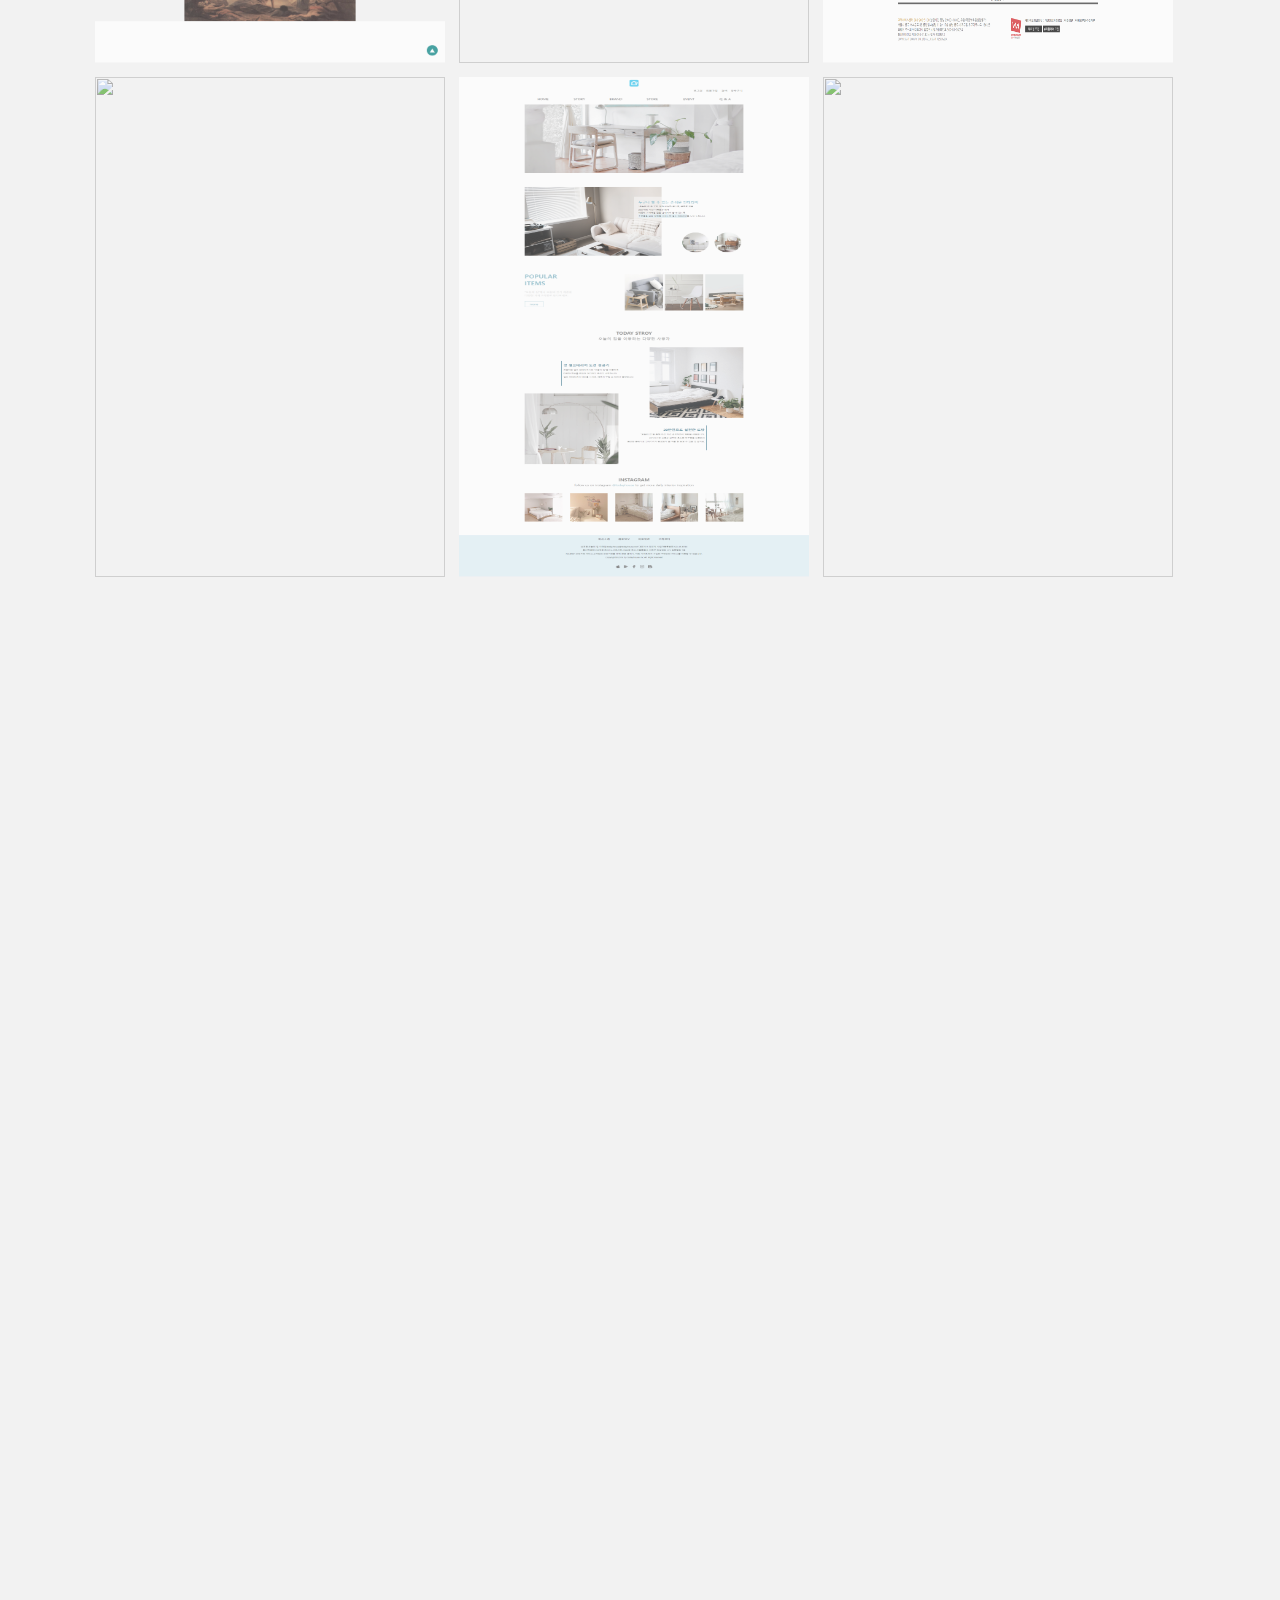
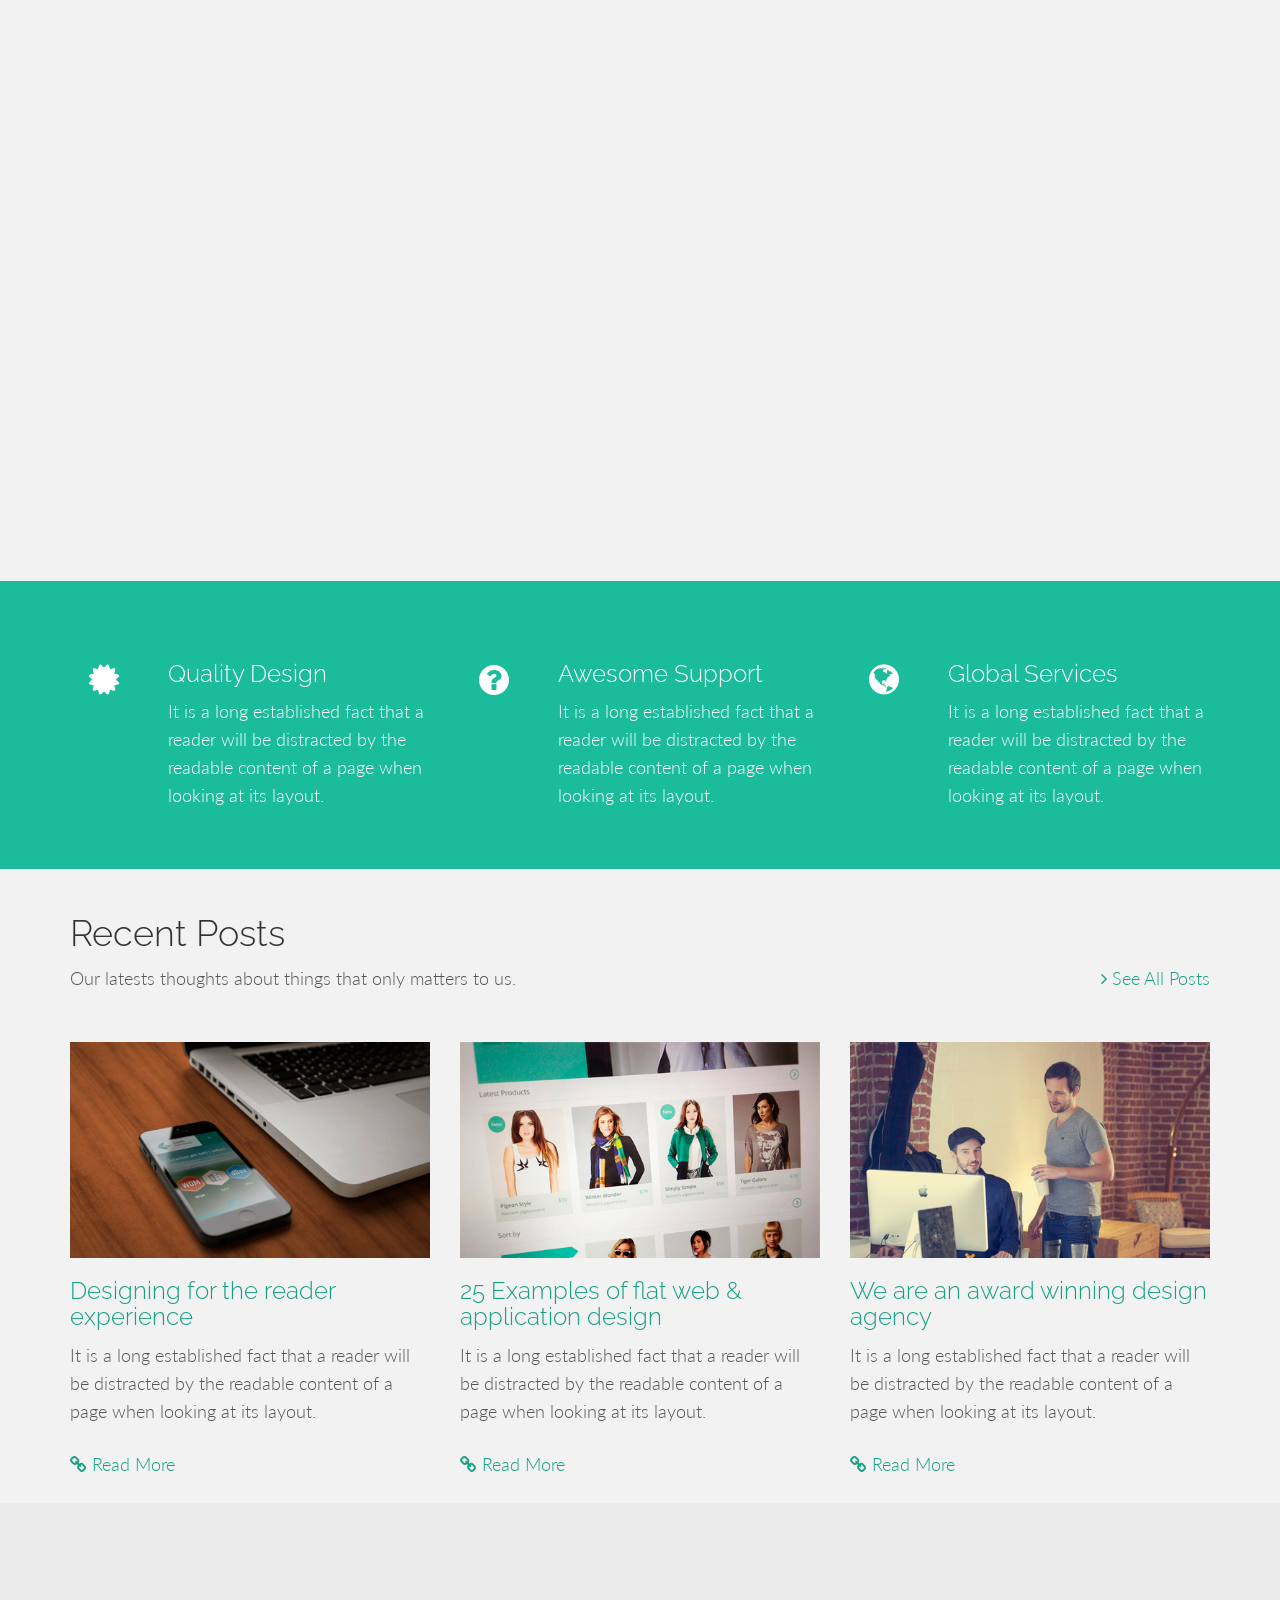
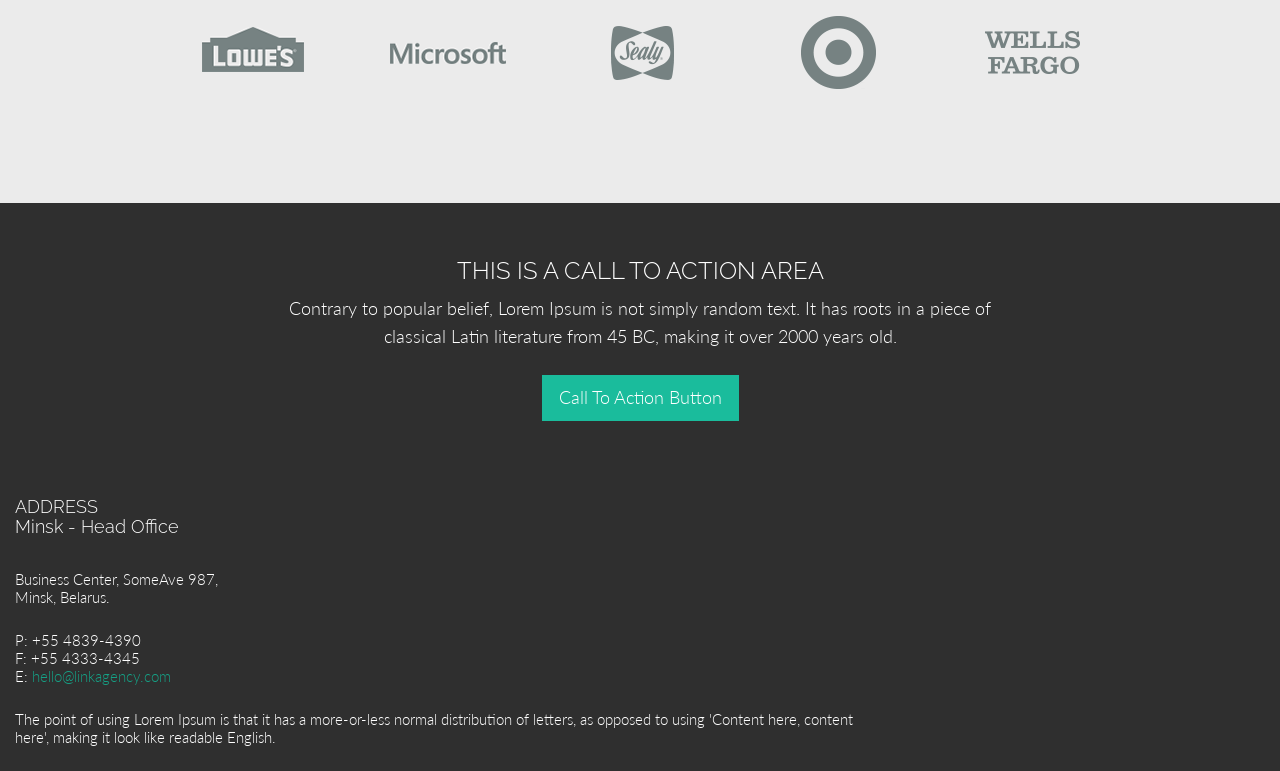
==== commit 67160afd: "ddddddd" ====
--- a/index.html
+++ b/index.html
@@ -124,40 +124,40 @@
 					</a></li>
 
 				
-				<li class="web"><a href="../../layout/02corning/corning.html"><figure><img src="assets/img/portfolio/02page.png"/><figcaption>코닝<br/><span>웹페이지 구현</span></figcaption></figure></a>
-				</li>
-				<li class="web"><a href="../../layout/03peachfit/index.html"><figure><img src="assets/img/portfolio/03page.png"/><figcaption>피치핏<br/><span>웹페이지 구현</span></figcaption></figure></a>
-				</li>
-				<li class="web"><a href="../../layout/04kmlm/index.html"><figure><img src="assets/img/portfolio/04page.png"/><figcaption>한국현대문학관<br/><span>리뉴얼 디자인 & 웹페이지 구현
+				<li class="web"><a href="./layout/02corning/corning.html"><figure><img src="assets/img/portfolio/02page.png"/><figcaption>코닝<br/><span>웹페이지 구현</span></figcaption></figure></a>
+				</li>
+				<li class="web"><a href="./layout/03peachfit/index.html"><figure><img src="assets/img/portfolio/03page.png"/><figcaption>피치핏<br/><span>웹페이지 구현</span></figcaption></figure></a>
+				</li>
+				<li class="web"><a href="./layout/04kmlm/index.html"><figure><img src="assets/img/portfolio/04page.png"/><figcaption>한국현대문학관<br/><span>리뉴얼 디자인 & 웹페이지 구현
 				</span></figcaption></figure></a>
 				</li>
-				<li class="web"><a href="../../layout/05galaxynote20/index.html"><figure><img
+				<li class="web"><a href="./layout/05galaxynote20/index.html"><figure><img
 							src="assets/img/portfolio/05page.png"/><figcaption>갤럭시노트 20<br/><span>웹페이지 구현</span></figcaption></figure></a></li>
 
-				<li class="web"><a href="../../layout/06painter/index.html"><figure><img src="assets/img/portfolio/06page.png"/><figcaption>화가들<br/><span>웹페이지 구현</span></figcaption></figure></a>
-				</li>
-				<li class="web"><a href="../../layout/07drink/index.html"><figure><img src="assets/img/portfolio/07page.png"/><figcaption>하늘보리<br/><span>디자인 & 웹페이지 구현</span></figcaption></figure></a>
-				</li>
-				<li class="web"><a href="../../layout/08re-nk/index.html"><figure><img src="assets/img/portfolio/08page.png"/><figcaption>Re-nk<br/><span>웹페이지 구현</span></figcaption></figure></a>
-				</li>
-				<li class="web"><a href="../../layout/09maxmara/index.html"><figure><img src="assets/img/portfolio/09page.png"/><figcaption>막스마라<br/><span>웹페이지 구현</span></figcaption></figure></a>
-				</li>
-				<li class="web"><a href="../../layout/10todayhouse/index.html"><figure><img
+				<li class="web"><a href="./layout/06painter/index.html"><figure><img src="assets/img/portfolio/06page.png"/><figcaption>화가들<br/><span>웹페이지 구현</span></figcaption></figure></a>
+				</li>
+				<li class="web"><a href="./layout/07drink/index.html"><figure><img src="assets/img/portfolio/07page.png"/><figcaption>하늘보리<br/><span>디자인 & 웹페이지 구현</span></figcaption></figure></a>
+				</li>
+				<li class="web"><a href="./layout/08re-nk/index.html"><figure><img src="assets/img/portfolio/08page.png"/><figcaption>Re-nk<br/><span>웹페이지 구현</span></figcaption></figure></a>
+				</li>
+				<li class="web"><a href="./layout/09maxmara/index.html"><figure><img src="assets/img/portfolio/09page.png"/><figcaption>막스마라<br/><span>웹페이지 구현</span></figcaption></figure></a>
+				</li>
+				<li class="web"><a href="./layout/10todayhouse/index.html"><figure><img
 							src="assets/img/portfolio/10page.png"/><figcaption>오늘의 집<br/><span>웹페이지 구현</span></figcaption></figure></a></li>
-				<li class="web"><a href="../../layout/11kakaoventures/index.html"><figure><img
+				<li class="web"><a href="./layout/11kakaoventures/index.html"><figure><img
 							src="assets/img/portfolio/11page.png"/><figcaption>카카오벤처스<br/><span>웹페이지 구현</span></figcaption></figure></a></li>
-				<li class="web"><a href="../../layout/12theventi/index.html"><figure><img src="assets/img/portfolio/12page.png"/><figcaption>더벤티<br/><span>웹페이지 구현</span></figcaption></figure></a>
-				</li>
-				<li class="web"><a href="../../layout/13coffeebean/index.html"><figure><img
+				<li class="web"><a href="./layout/12theventi/index.html"><figure><img src="assets/img/portfolio/12page.png"/><figcaption>더벤티<br/><span>웹페이지 구현</span></figcaption></figure></a>
+				</li>
+				<li class="web"><a href="./layout/13coffeebean/index.html"><figure><img
 							src="assets/img/portfolio/13page.png"/><figcaption>커피빈<br/><span>웹페이지 구현</span></figcaption></figure></a></li>
-				<li class="web"><a href="../../layout/14kcc/index.html"><figure><img src="assets/img/portfolio/14page.png"/><figcaption>KCC<br/><span>웹페이지 구현</span></figcaption></figure></a></li>
-				<li class="web"><a href="../../layout/15artwork/index.html"><figure><img src="assets/img/portfolio/15page.png"/><figcaption>슬라이드 페이지<br/><span>웹페이지 구현</span></figcaption></figure></a>
-				</li>
-				<li class="web"><a href="../../layout/16singlemalt/index.html"><figure><img
+				<li class="web"><a href="./layout/14kcc/index.html"><figure><img src="assets/img/portfolio/14page.png"/><figcaption>KCC<br/><span>웹페이지 구현</span></figcaption></figure></a></li>
+				<li class="web"><a href="./layout/15artwork/index.html"><figure><img src="assets/img/portfolio/15page.png"/><figcaption>슬라이드 페이지<br/><span>웹페이지 구현</span></figcaption></figure></a>
+				</li>
+				<li class="web"><a href="./layout/16singlemalt/index.html"><figure><img
 							src="assets/img/portfolio/16page.png"/><figcaption>싱글몰트<br/><span>웹페이지 구현</span></figcaption></figure></a></li>
-				<li class="web"><a href="../../layout/17responsive_page/index.html"><figure><img
+				<li class="web"><a href="./layout/17responsive_page/index.html"><figure><img
 							src="assets/img/portfolio/17page.png"/><figcaption>반응형 페이지<br/><span>웹페이지 구현</span></figcaption></figure></a></li>
-				<li class="web"><a href="../../layout/99pascucci/index.html"><figure><img src="assets/img/portfolio/18page.png"/><figcaption>파스쿠찌<br/><span>웹페이지 구현</span></figcaption></figure></a>
+				<li class="web"><a href="./layout/99pascucci/index.html"><figure><img src="assets/img/portfolio/18page.png"/><figcaption>파스쿠찌<br/><span>웹페이지 구현</span></figcaption></figure></a>
 				</li>
 
 
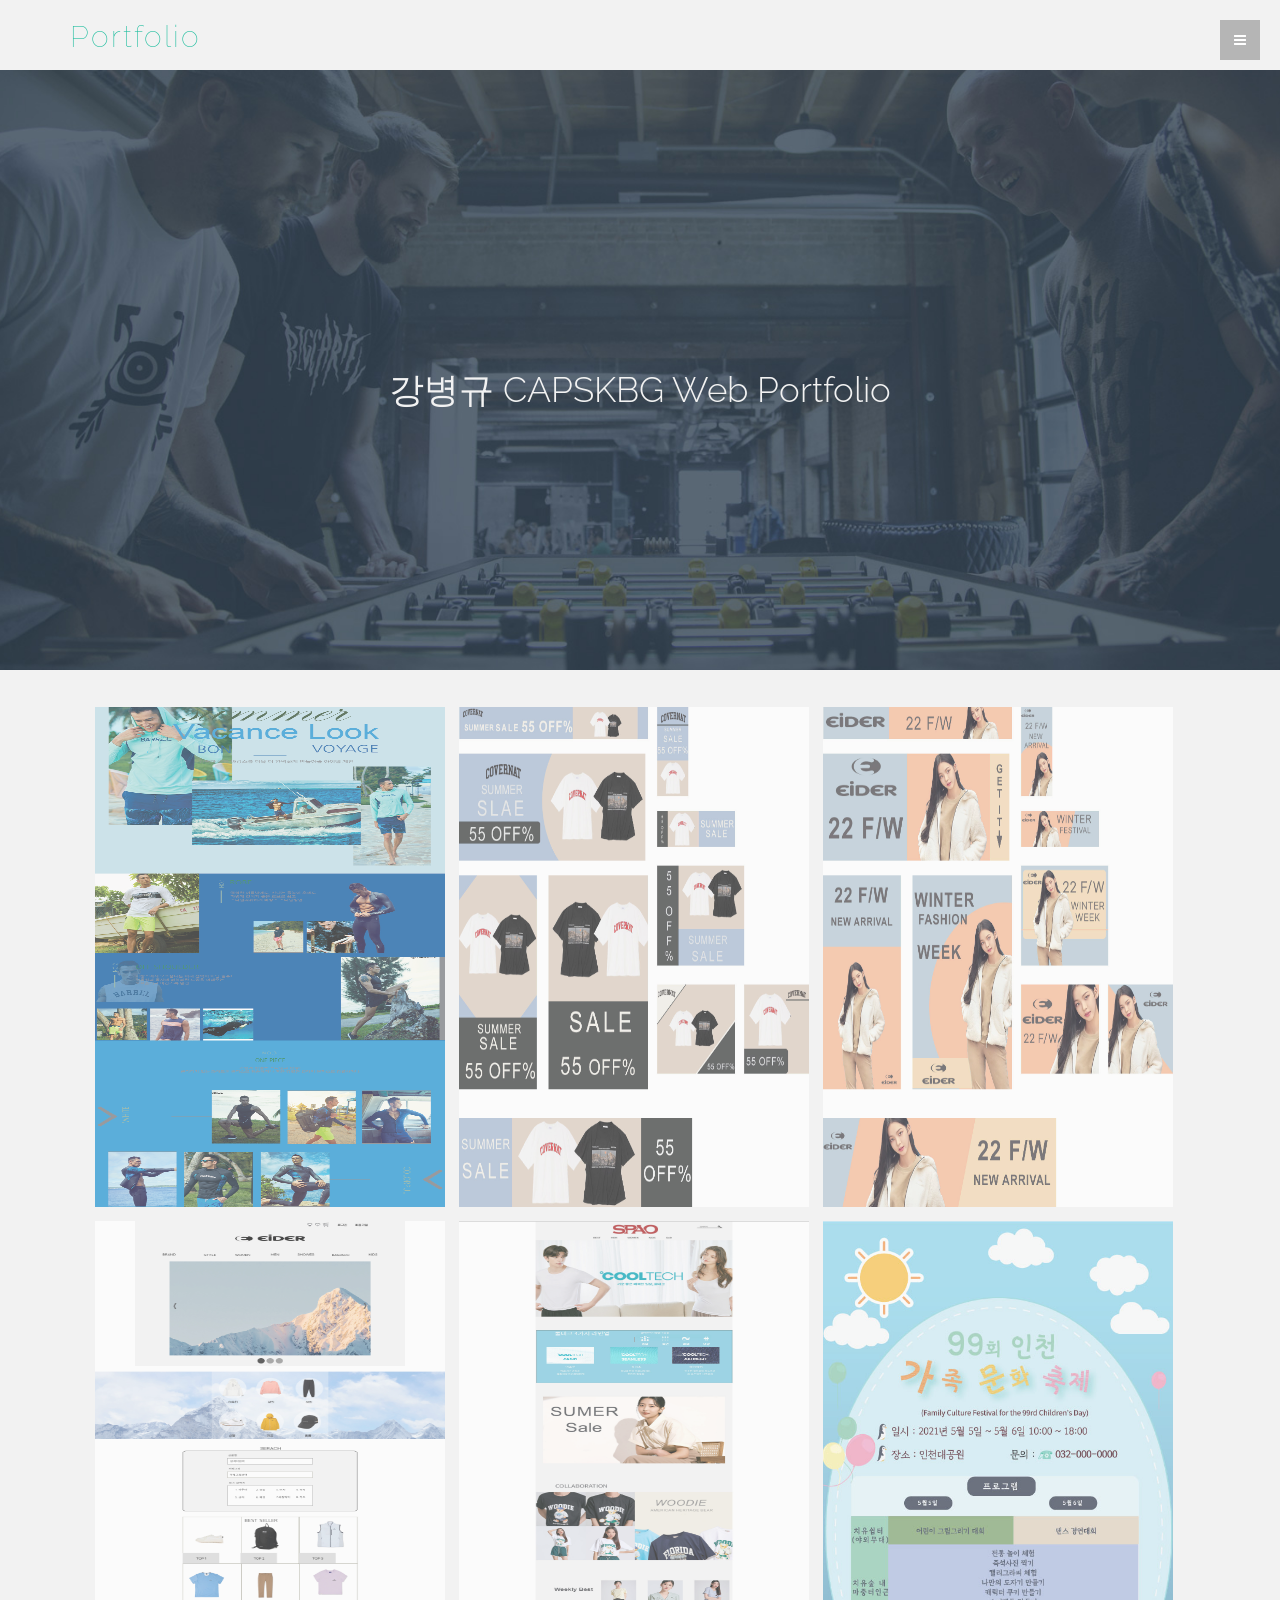
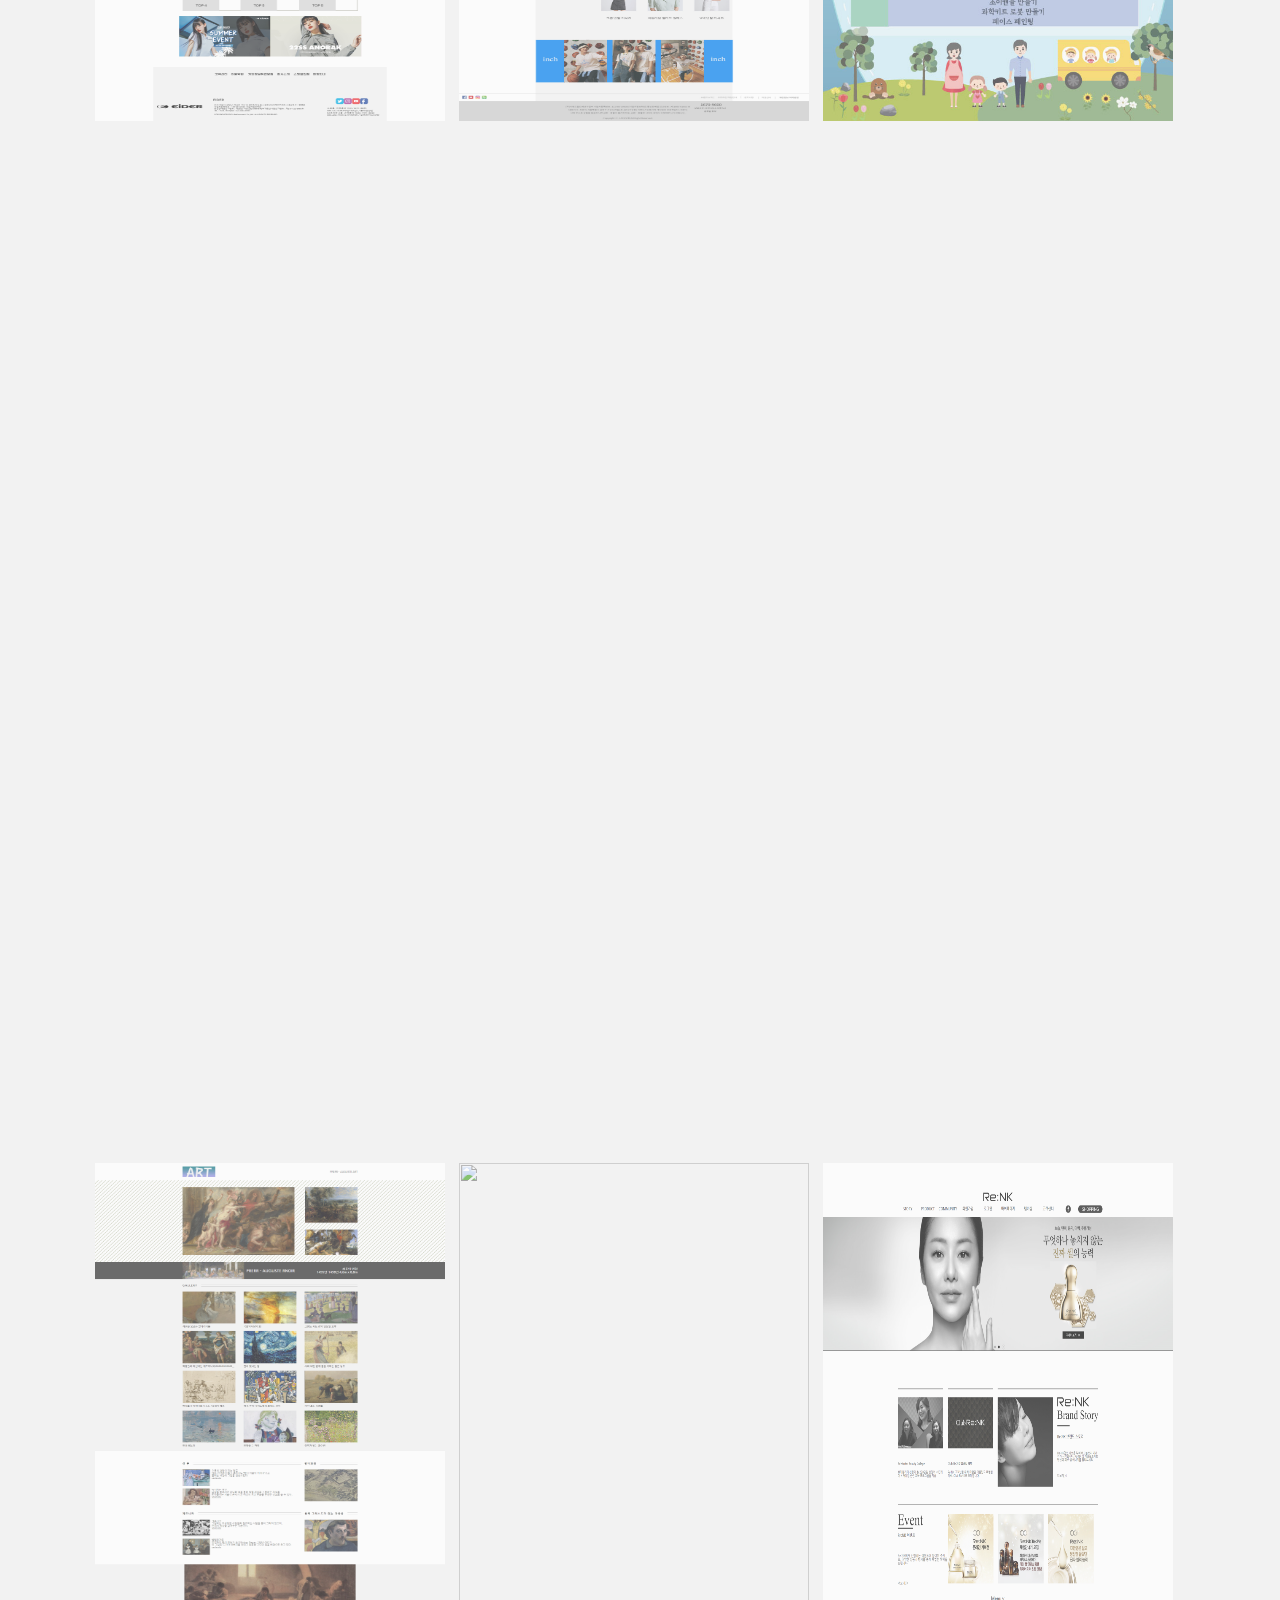
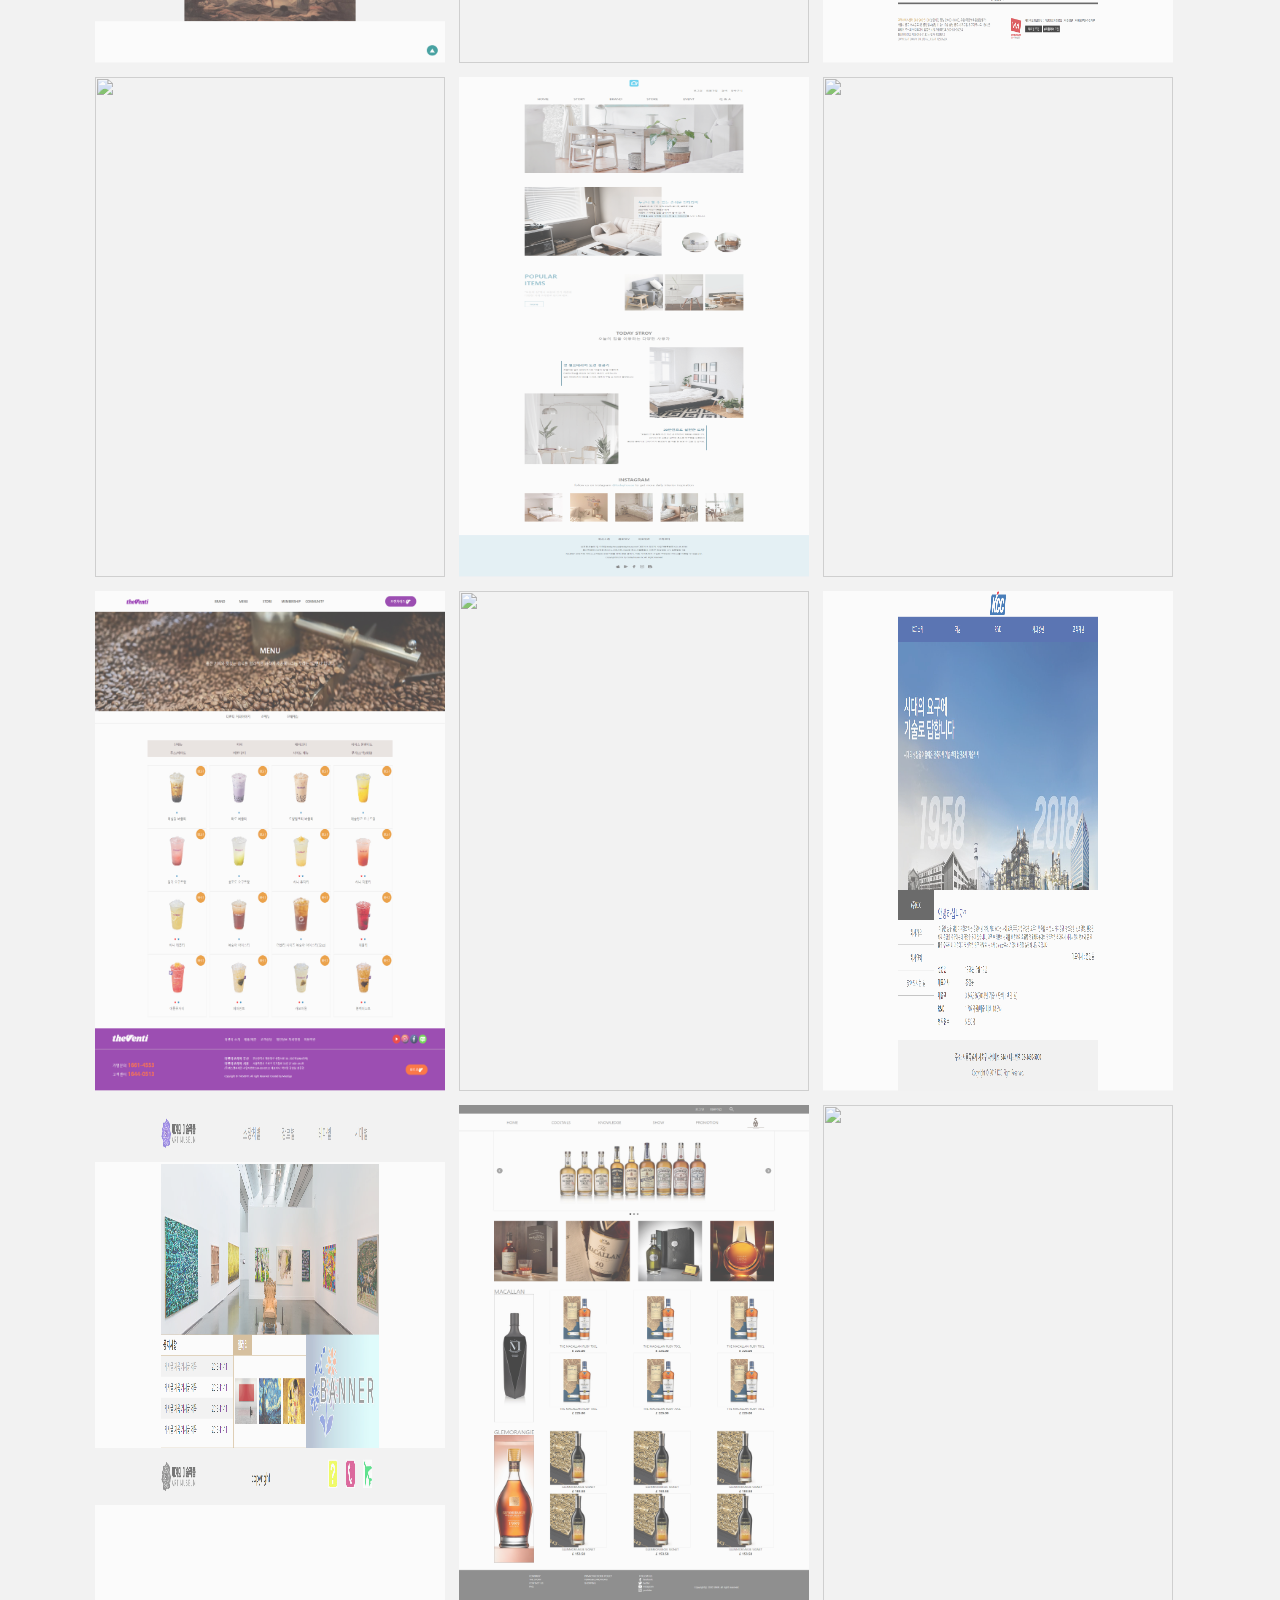
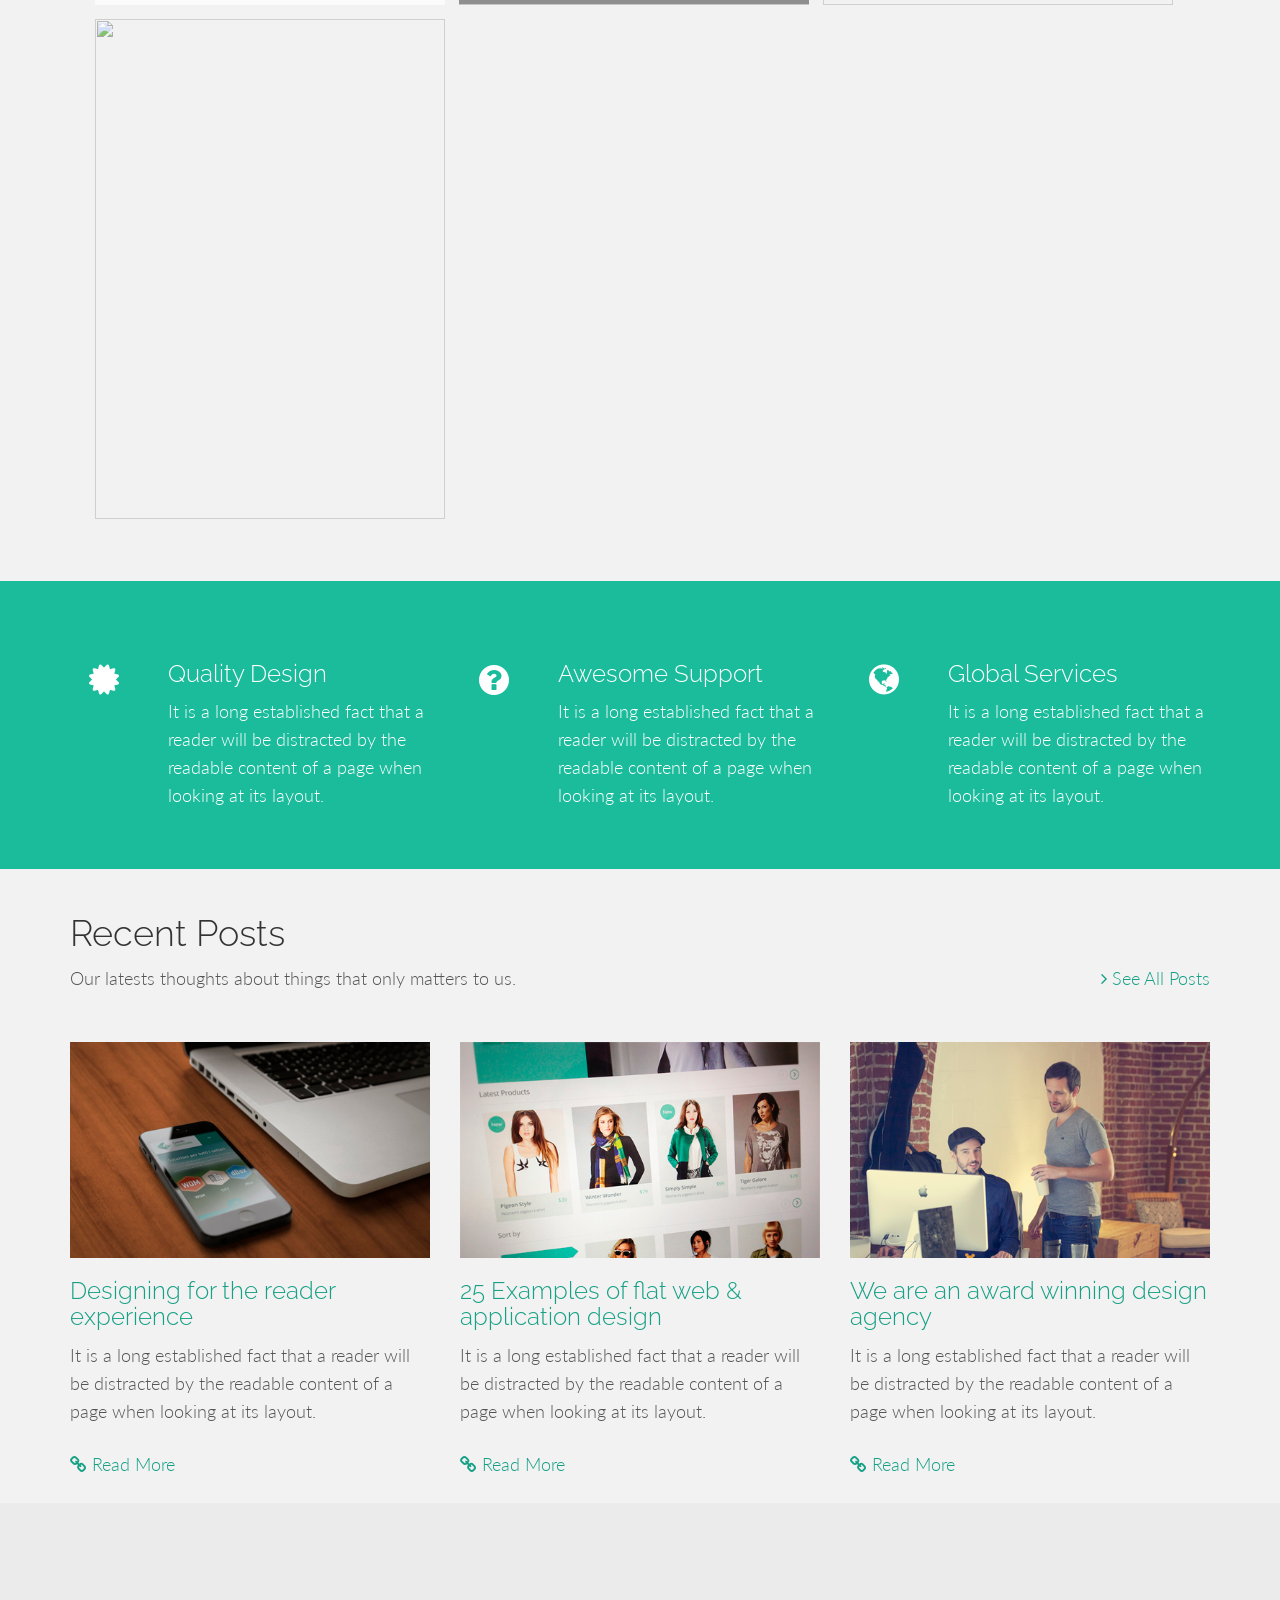
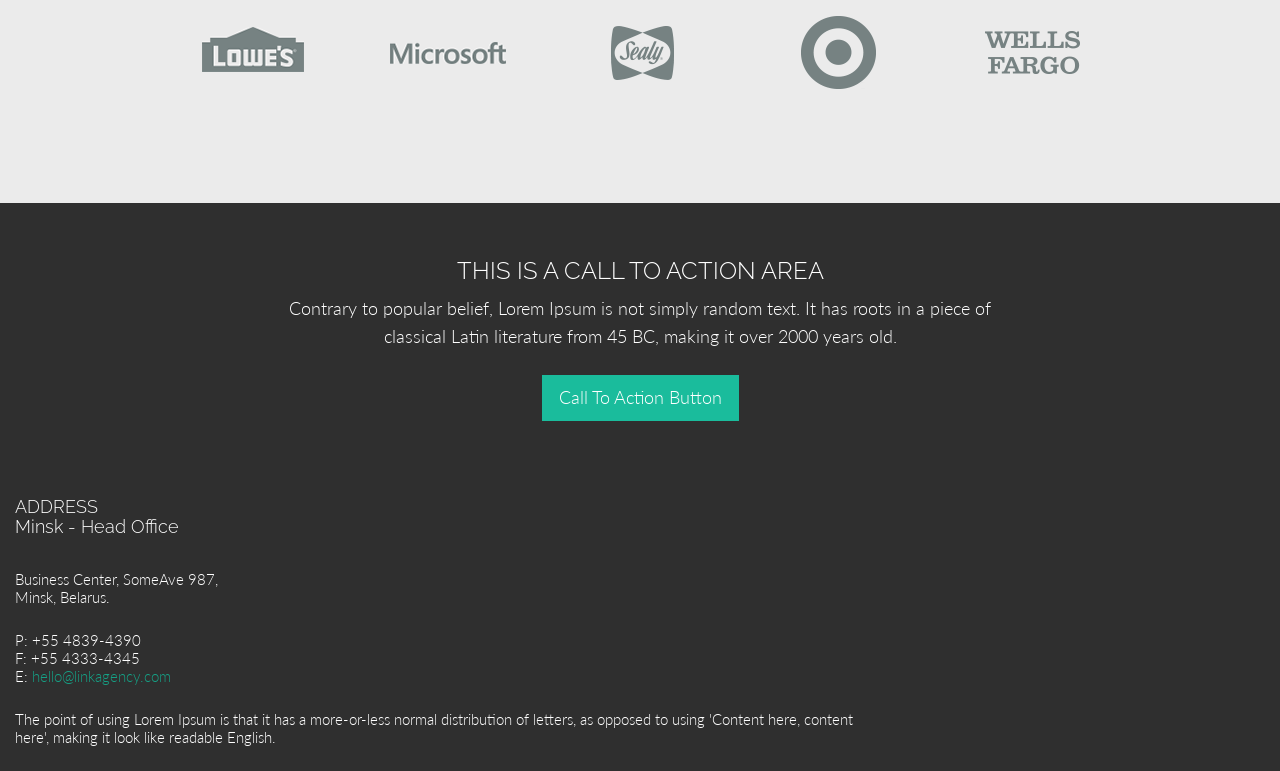
==== commit 3ac9ea43: "dd" ====
--- a/index.html
+++ b/index.html
@@ -81,43 +81,43 @@
 	<div id="portfolio">
 		<div class="container"  class="row mt">
 			<ul class="grid effect-2" id="grid">
-				<li class="design"><a href="#"><a>
+				<li class="design"><a href="./assets/img/portfolio/01_design.png">
 							<figure><img src="./assets/img/portfolio/01_design.png" alt="의류-시즌기획페이지" />
 								<figcaption>의류 시즌 기획페이지</figcaption>
 							</figure>
 						</a></li>
-				<li class="design"><a href="#">
+				<li class="design"><a href="./assets/img/portfolio/02_design01.jpg">
 						<figure><img src="./assets/img/portfolio/02_design01.jpg" alt="웹배너_여름" />
 							<figcaption>웹배너 여름</figcaption>
 						</figure>
 					</a></li>
-				<li class="design"><a href="#">
+				<li class="design"><a href="./assets/img/portfolio/02_design02.jpg">
 						<figure><img src="./assets/img/portfolio/02_design02.jpg" alt="웹배너_겨울" />
 							<figcaption>웹배너 겨울</figcaption>
 						</figure>
 					</a></li>
-				<li class="design"><a href="#">
+				<li class="design"><a href="./assets/img/portfolio/03_design.jpg">
 						<figure><img src="./assets/img/portfolio/03_design.jpg" alt="아웃도어-브랜드" />
 							<figcaption>아웃도어-브랜드</figcaption>
 						</figure>
 					</a></li>
 
-				<li class="design"><a href="#">
+				<li class="design"><a href="./assets/img/portfolio/05_design.jpg">
 						<figure><img src="./assets/img/portfolio/05_design.jpg" alt="의류브랜드" />
 							<figcaption>의류브랜드</figcaption>
 						</figure>
 					</a></li>
-				<li class="design"><a href="#">
+				<li class="design"><a href="./assets/img/portfolio/06_design.jpg">
 						<figure><img src="./assets/img/portfolio/06_design.jpg" alt="행사포스터" />
 							<figcaption>행사포스터</figcaption>
 						</figure>
 					</a></li>
-				<li class="design"><a href="#">
+				<li class="design"><a href="./assets/img/portfolio/07_design.jpg">
 						<figure><img src="./assets/img/portfolio/07_design.jpg" alt="레시피인포그래피" />
 							<figcaption>레시피인포그래피</figcaption>
 						</figure>
 					</a></li>
-				<li class="design"><a href="#">
+				<li class="design"><a href="./assets/img/portfolio/08_design.jpg">
 						<figure><img src="./assets/img/portfolio/08_design.jpg" alt="화장품상세페이지" />
 							<figcaption>화장품상세페이지<br/><span></span></figcaption>
 						</figure>
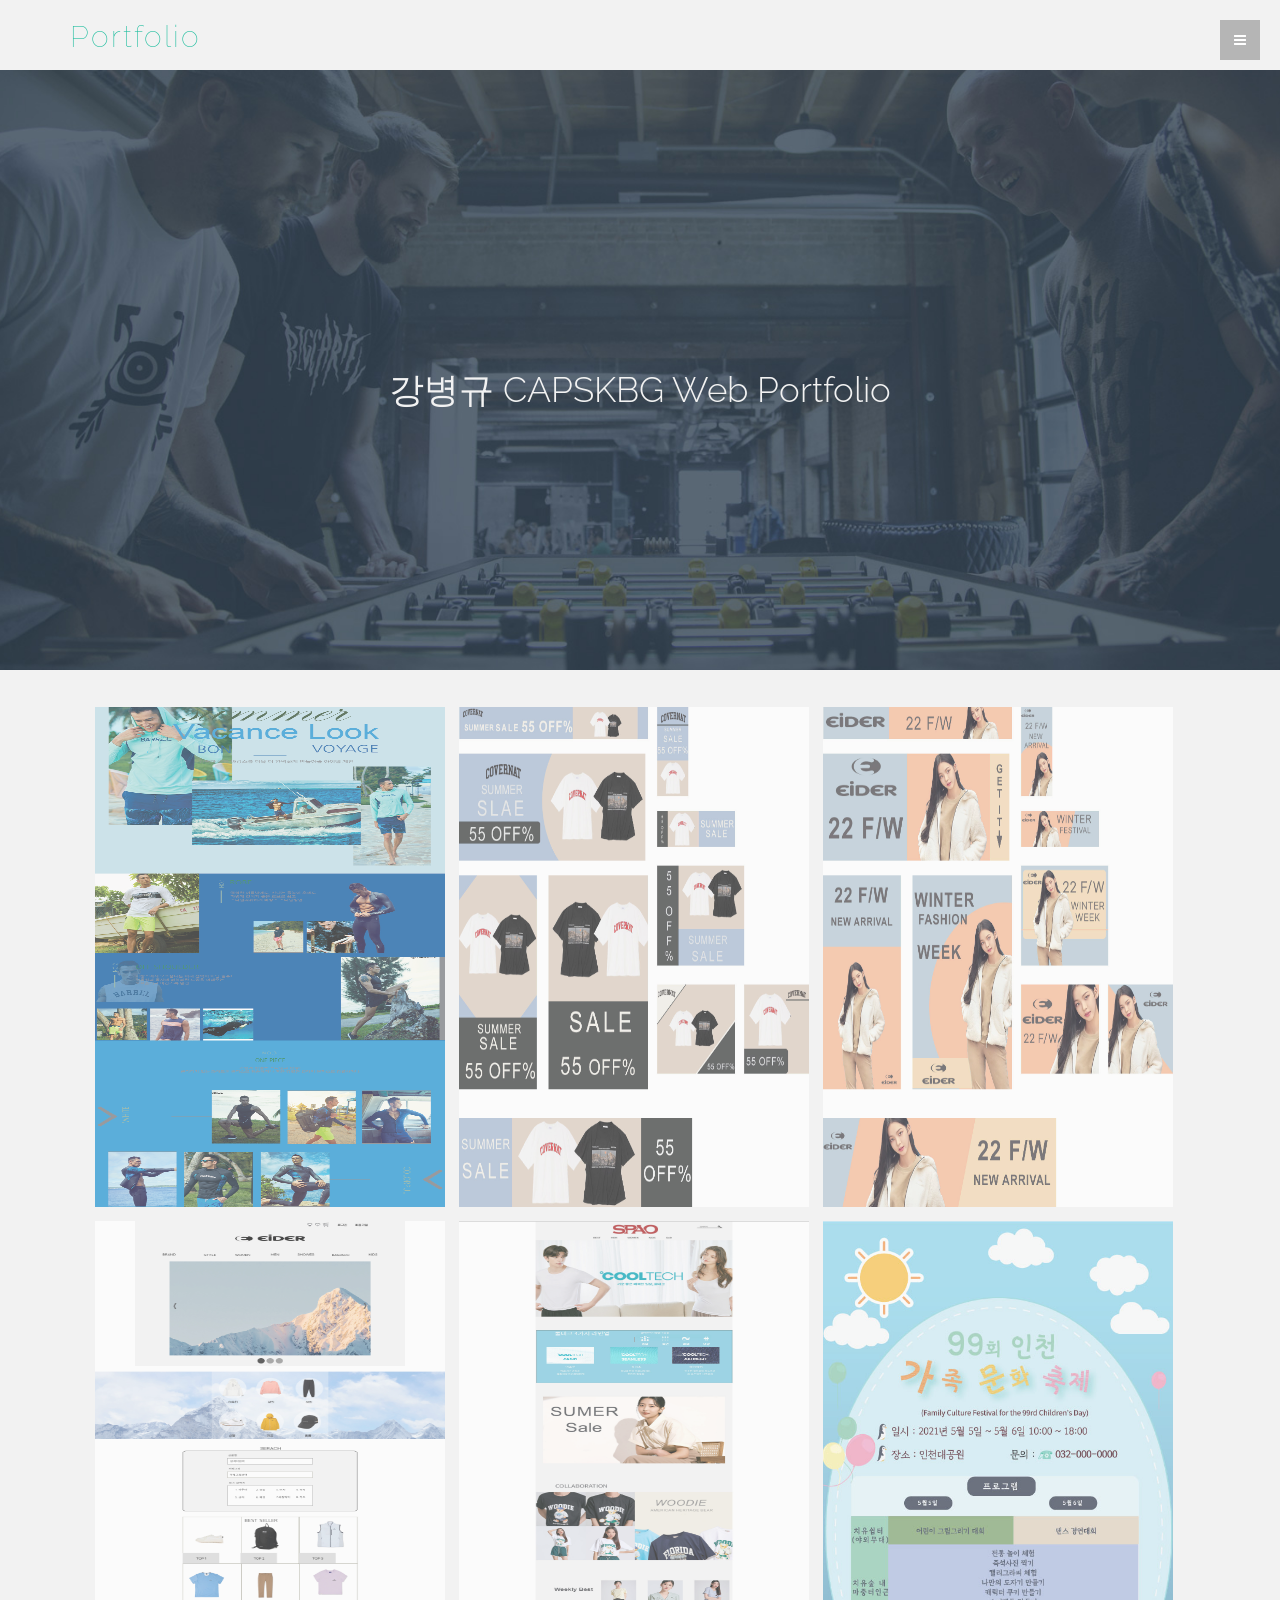
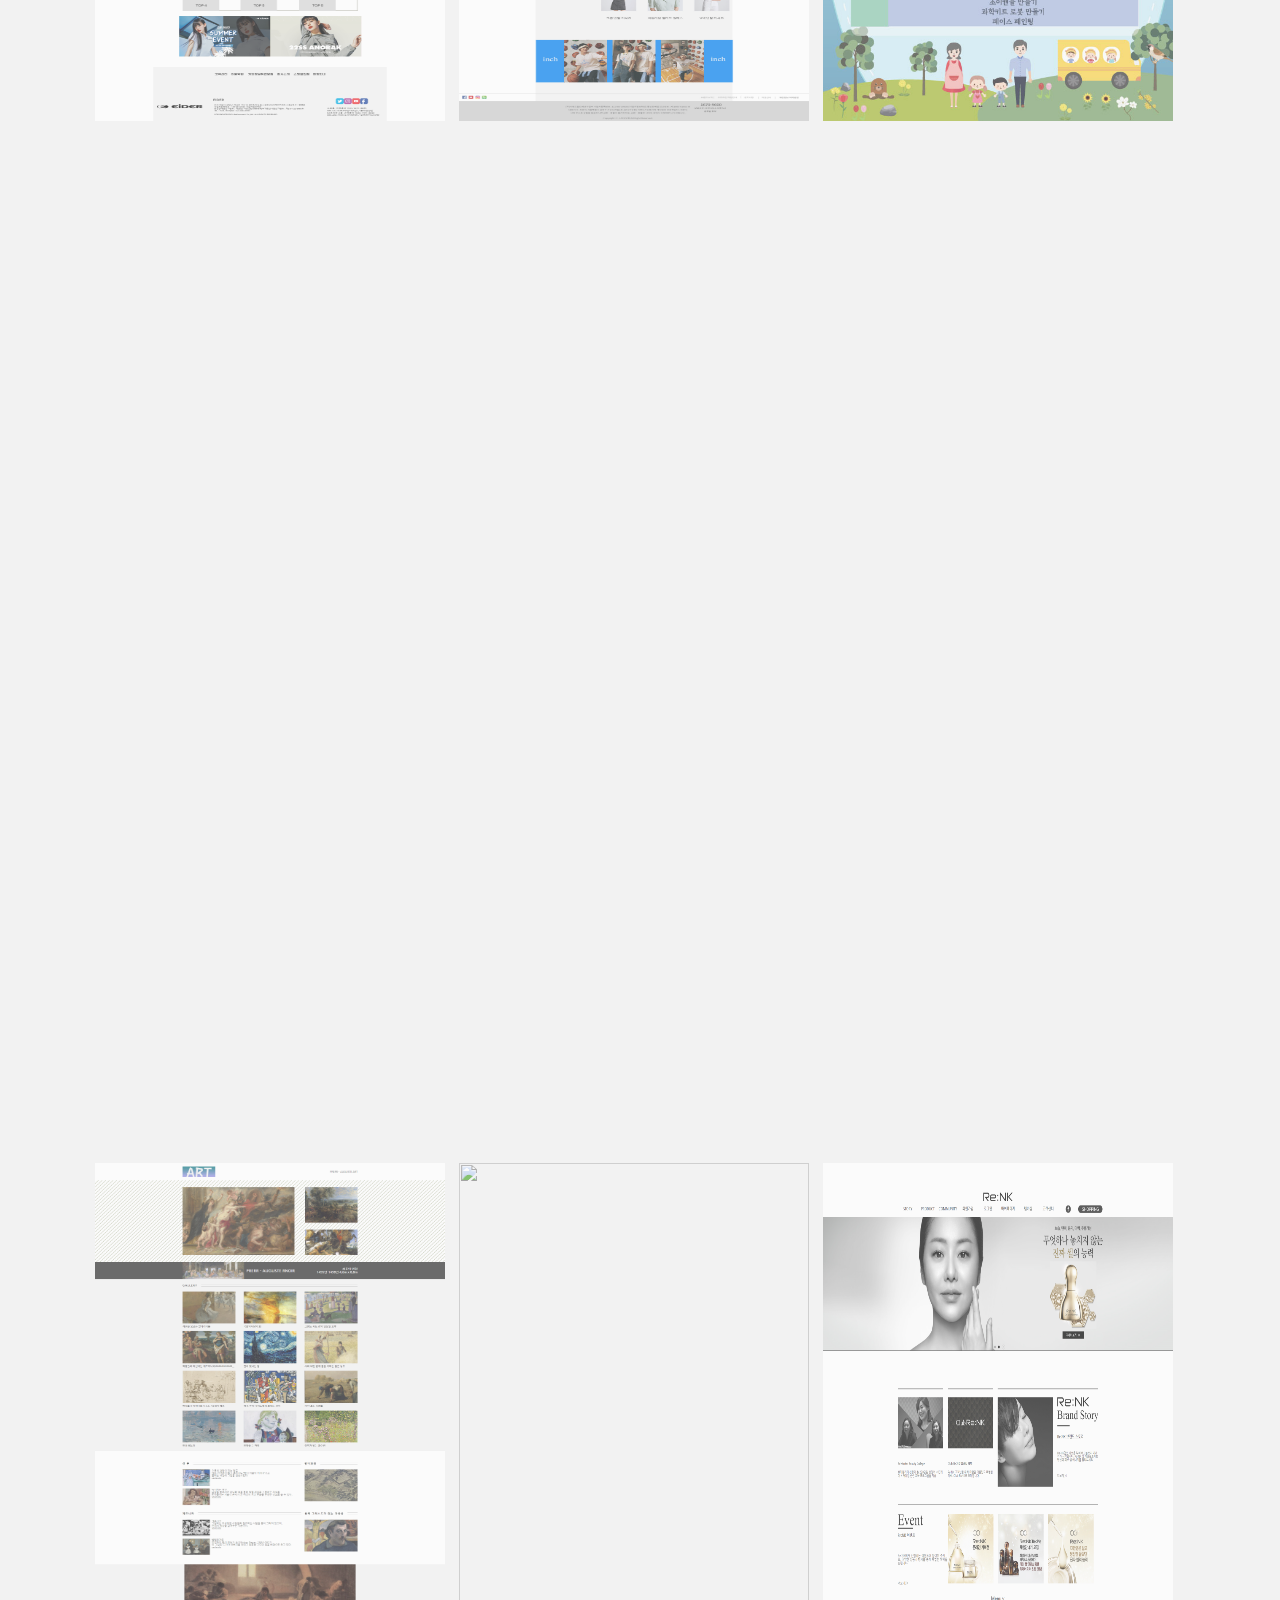
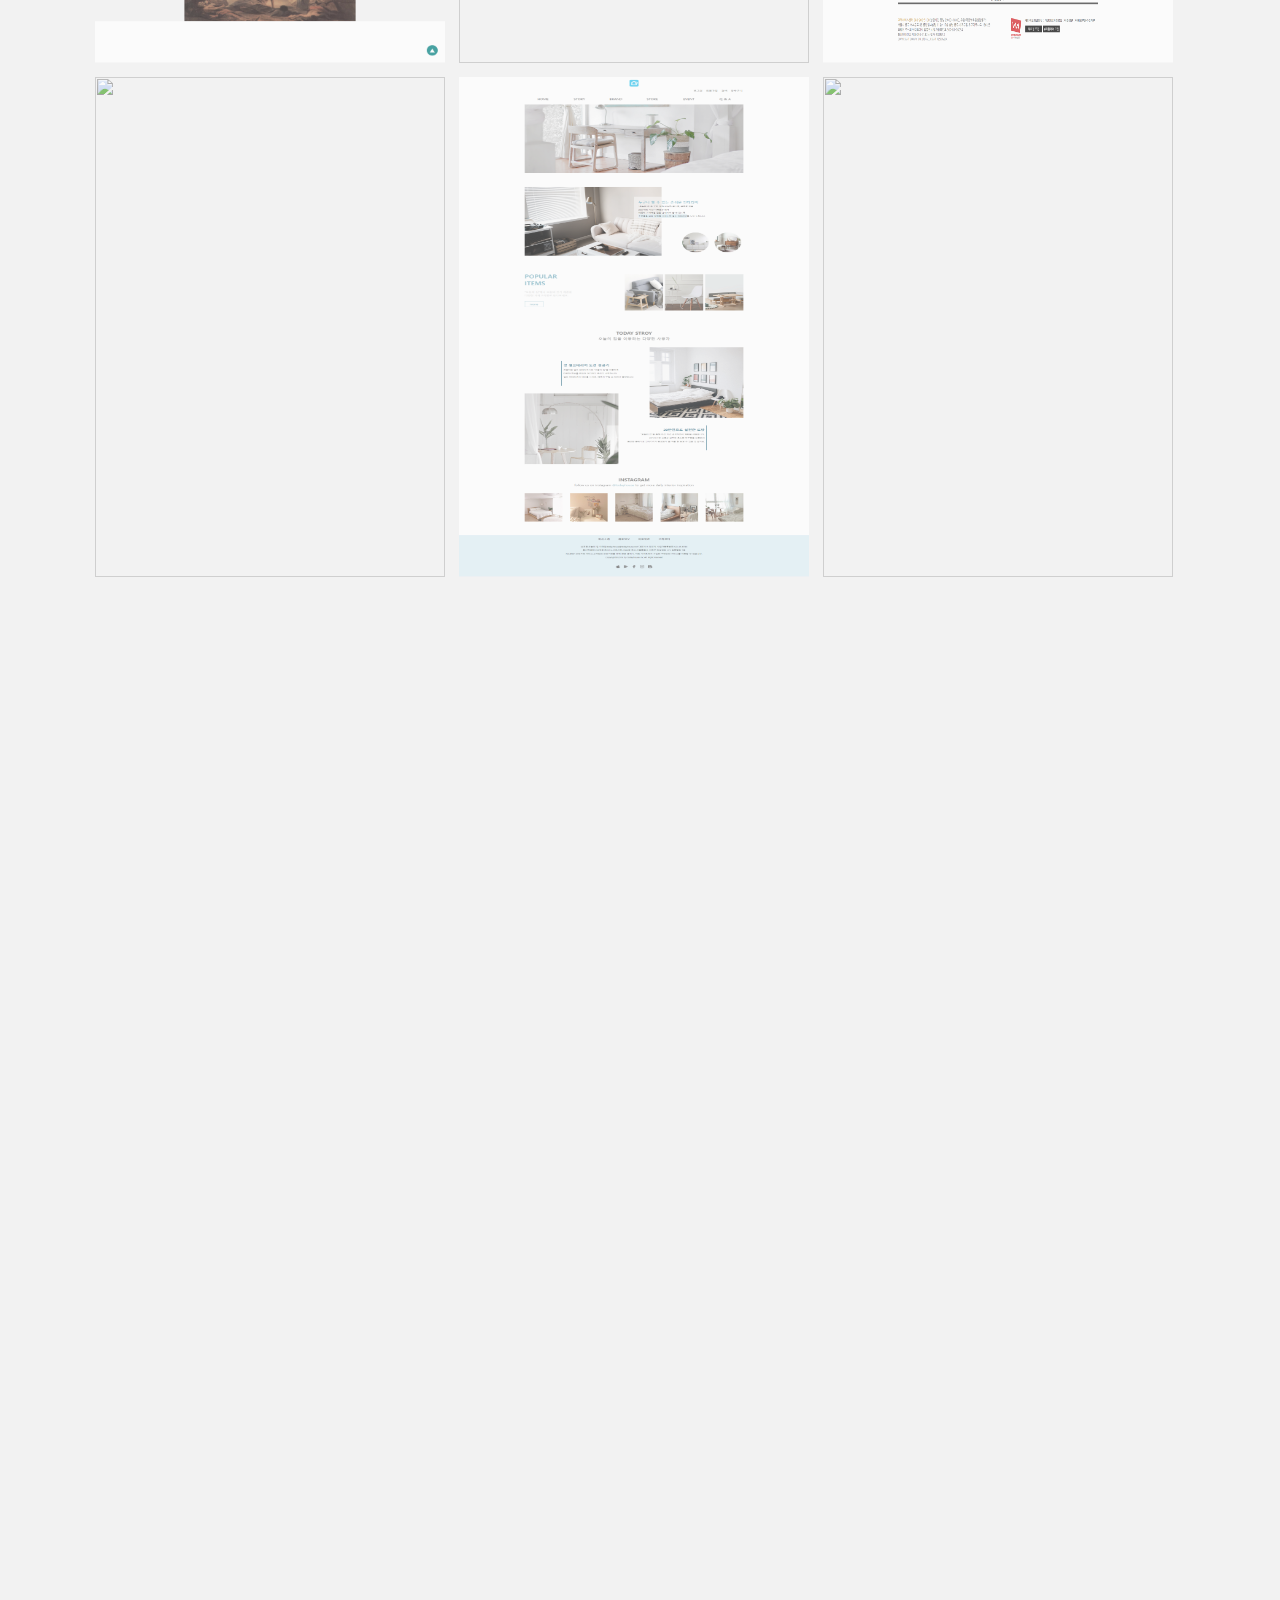
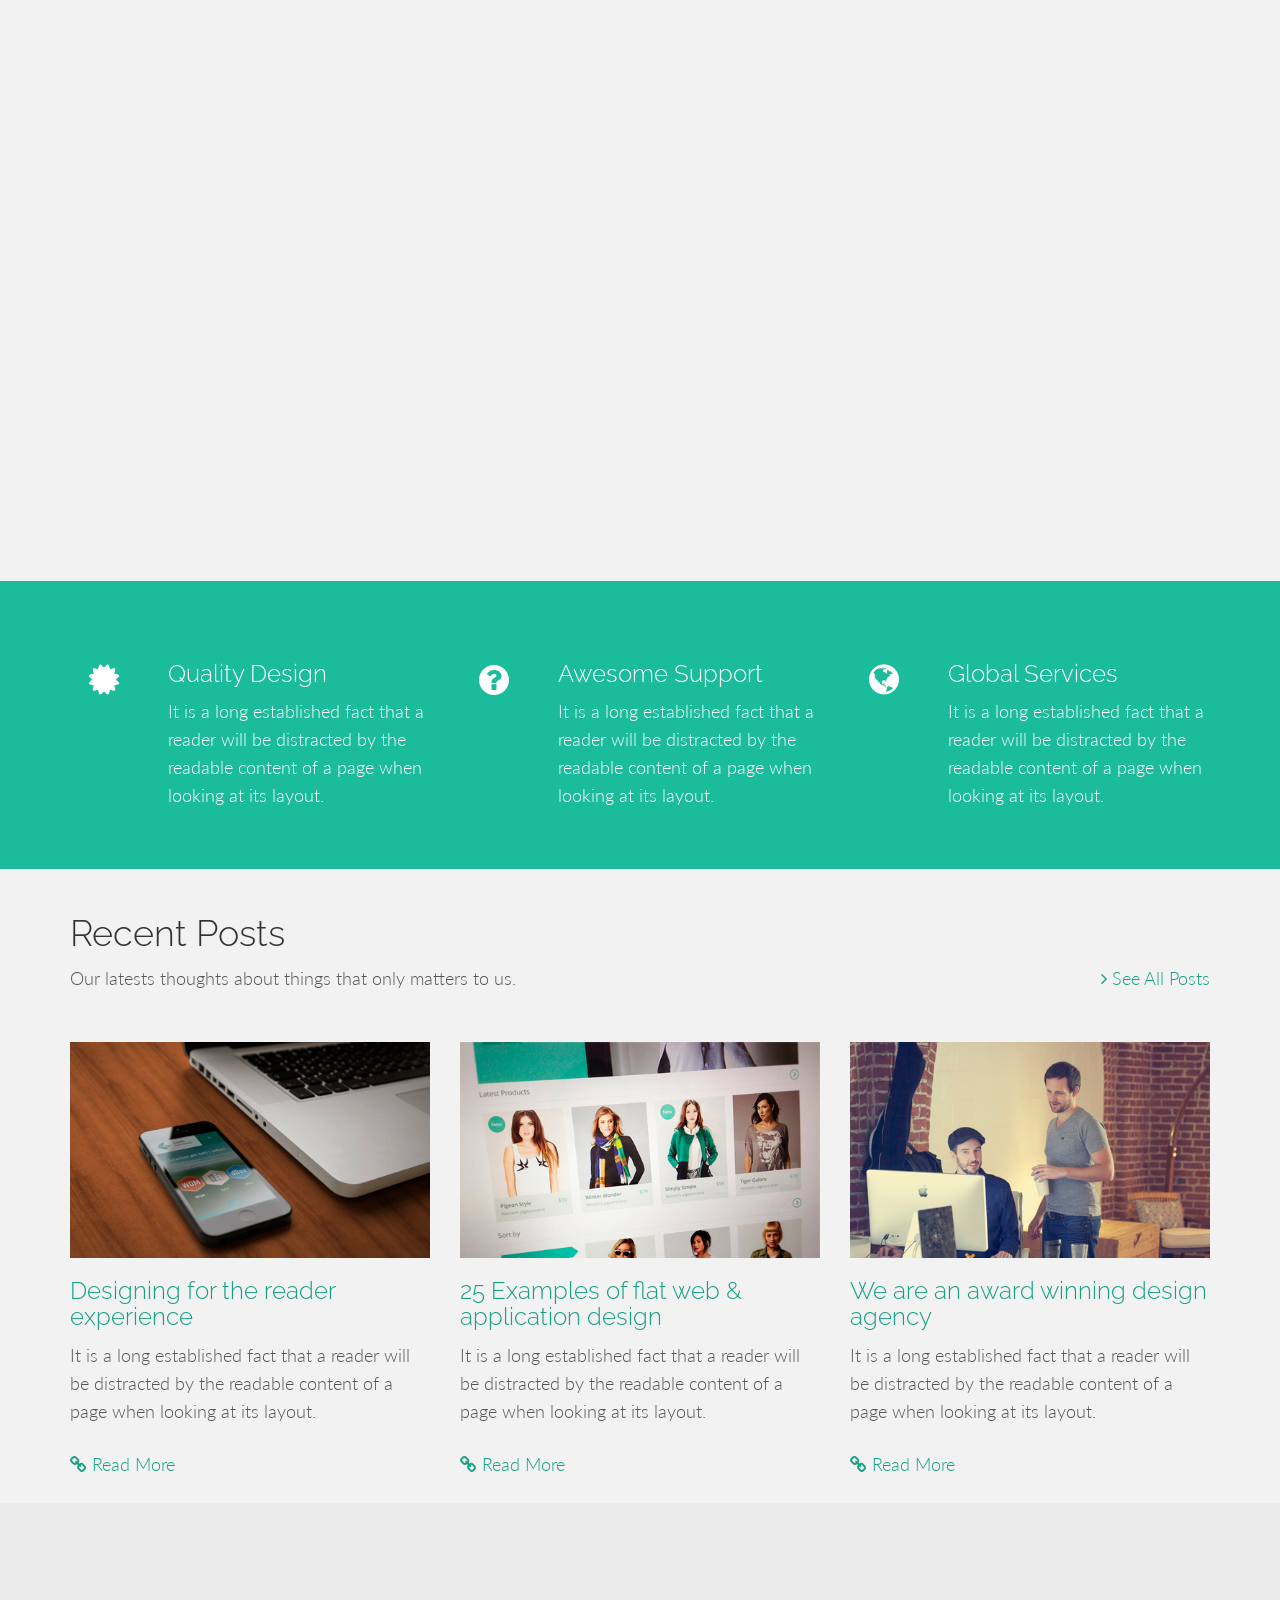
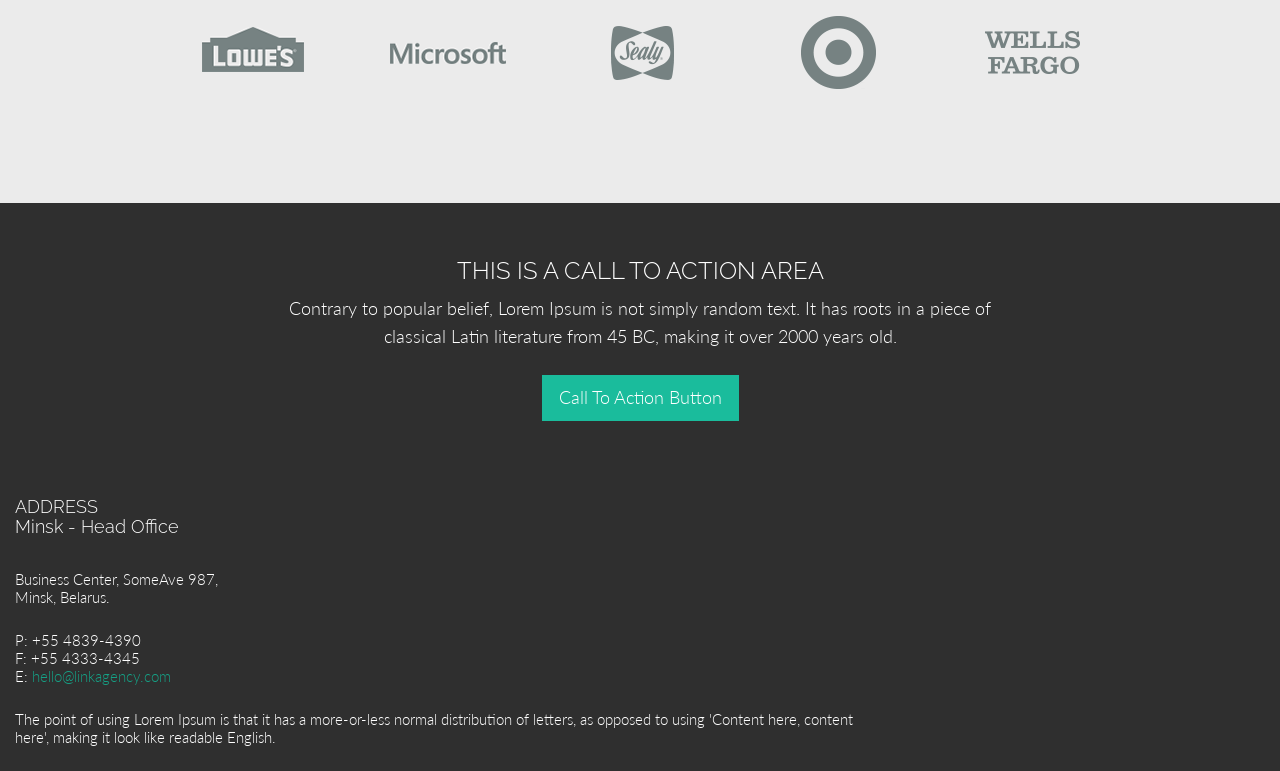
==== commit db746291: "ㅇㅇㅇ" ====
--- a/index.html
+++ b/index.html
@@ -124,7 +124,9 @@
 					</a></li>
 
 				
-				<li class="web"><a href="./layout/02corning/corning.html"><figure><img src="assets/img/portfolio/02page.png"/><figcaption>코닝<br/><span>웹페이지 구현</span></figcaption></figure></a>
+				<li class="web"><a href="./layout/02corning/corning.html"><figure><img src="assets/img/portfolio/02page.png"/><figcaption>코닝<br/><span>웹페이지 구현</span>
+				
+			</figcaption></figure></a>
 				</li>
 				<li class="web"><a href="./layout/03peachfit/index.html"><figure><img src="assets/img/portfolio/03page.png"/><figcaption>피치핏<br/><span>웹페이지 구현</span></figcaption></figure></a>
 				</li>
@@ -132,21 +134,22 @@
 				</span></figcaption></figure></a>
 				</li>
 				<li class="web"><a href="./layout/05galaxynote20/index.html"><figure><img
-							src="assets/img/portfolio/05page.png"/><figcaption>갤럭시노트 20<br/><span>웹페이지 구현</span></figcaption></figure></a></li>
-
-				<li class="web"><a href="./layout/06painter/index.html"><figure><img src="assets/img/portfolio/06page.png"/><figcaption>화가들<br/><span>웹페이지 구현</span></figcaption></figure></a>
-				</li>
-				<li class="web"><a href="./layout/07drink/index.html"><figure><img src="assets/img/portfolio/07page.png"/><figcaption>하늘보리<br/><span>디자인 & 웹페이지 구현</span></figcaption></figure></a>
+							src="assets/img/portfolio/05page.png"/><figcaption>갤럭시노트 20<br/><span>웹페이지 구현</span>
+							<br/> <input type="button" value="새창열림" onclick="window.open('./layout/05galaxynote20/index.html', '갤럭시노트 20', 'width=580, height=1024, toolbar=no, menubar=no, scrollbar=no, resizable=no'); return false;"/></figcaption></figure></a></li>
+
+				<li class="web"><a href="./layout/06painter/index.html"><figure><img src="assets/img/portfolio/06page.png"/><figcaption>화가들<br/><span>웹페이지 구현</span><br/> <input type="button" value="새창열림" onclick="window.open('./layout/06painter/index.html', '갤럭시노트 20', 'width=580, height=1024, toolbar=no, menubar=no, scrollbar=no, resizable=no'); return false;"/></figcaption></figure></a>
+				</li>
+				<li class="web"><a href="./layout/07drink/index.html"><figure><img src="assets/img/portfolio/07page.png"/><figcaption>하늘보리<br/><span>디자인 & 웹페이지 구현</span><br/> <input type="button" value="새창열림" onclick="window.open('./layout/07drink/index.html', '갤럭시노트 20', 'width=580, height=1024, toolbar=no, menubar=no, scrollbar=no, resizable=no'); return false;"/></figcaption></figure></a>
 				</li>
 				<li class="web"><a href="./layout/08re-nk/index.html"><figure><img src="assets/img/portfolio/08page.png"/><figcaption>Re-nk<br/><span>웹페이지 구현</span></figcaption></figure></a>
 				</li>
-				<li class="web"><a href="./layout/09maxmara/index.html"><figure><img src="assets/img/portfolio/09page.png"/><figcaption>막스마라<br/><span>웹페이지 구현</span></figcaption></figure></a>
+				<li class="web"><a href="./layout/09maxmara/index.html"><figure><img src="assets/img/portfolio/09page.png"/><figcaption>막스마라<br/><span>웹페이지 구현</span><br/> <input type="button" value="새창열림" onclick="window.open('./layout/09maxmara/index.html', '갤럭시노트 20', 'width=580, height=1024, toolbar=no, menubar=no, scrollbar=no, resizable=no'); return false;"/></figcaption></figure></a>
 				</li>
 				<li class="web"><a href="./layout/10todayhouse/index.html"><figure><img
 							src="assets/img/portfolio/10page.png"/><figcaption>오늘의 집<br/><span>웹페이지 구현</span></figcaption></figure></a></li>
 				<li class="web"><a href="./layout/11kakaoventures/index.html"><figure><img
 							src="assets/img/portfolio/11page.png"/><figcaption>카카오벤처스<br/><span>웹페이지 구현</span></figcaption></figure></a></li>
-				<li class="web"><a href="./layout/12theventi/index.html"><figure><img src="assets/img/portfolio/12page.png"/><figcaption>더벤티<br/><span>웹페이지 구현</span></figcaption></figure></a>
+				<li class="web"><a href="./layout/12theventi/index.html"><figure><img src="assets/img/portfolio/12page.png"/><figcaption>더벤티<br/><span>웹페이지 구현</span><br/> <input type="button" value="새창열림" onclick="window.open('./layout/12theventi/index.html', '갤럭시노트 20', 'width=580, height=1024, toolbar=no, menubar=no, scrollbar=no, resizable=no'); return false;"/></figcaption></figure></a>
 				</li>
 				<li class="web"><a href="./layout/13coffeebean/index.html"><figure><img
 							src="assets/img/portfolio/13page.png"/><figcaption>커피빈<br/><span>웹페이지 구현</span></figcaption></figure></a></li>
@@ -156,8 +159,8 @@
 				<li class="web"><a href="./layout/16singlemalt/index.html"><figure><img
 							src="assets/img/portfolio/16page.png"/><figcaption>싱글몰트<br/><span>웹페이지 구현</span></figcaption></figure></a></li>
 				<li class="web"><a href="./layout/17responsive_page/index.html"><figure><img
-							src="assets/img/portfolio/17page.png"/><figcaption>반응형 페이지<br/><span>웹페이지 구현</span></figcaption></figure></a></li>
-				<li class="web"><a href="./layout/99pascucci/index.html"><figure><img src="assets/img/portfolio/18page.png"/><figcaption>파스쿠찌<br/><span>웹페이지 구현</span></figcaption></figure></a>
+							src="assets/img/portfolio/17page.png"/><figcaption>반응형 페이지<br/><span>웹페이지 구현</span><br/> <input type="button" value="새창열림" onclick="window.open('./layout/17responsive_page/index.html', '갤럭시노트 20', 'width=580, height=1024, toolbar=no, menubar=no, scrollbar=no, resizable=no'); return false;"/></figcaption></figure></a></li>
+				<li class="web"><a href="./layout/99pascucci/index.html"><figure><img src="assets/img/portfolio/18page.png"/><figcaption>파스쿠찌<br/><span>웹페이지 구현</span><br/> <input type="button" value="새창열림" onclick="window.open('./layout/99pascucci/index.html', '갤럭시노트 20', 'width=580, height=1024, toolbar=no, menubar=no, scrollbar=no, resizable=no'); return false;"/></figcaption></figure></a>
 				</li>
 
 
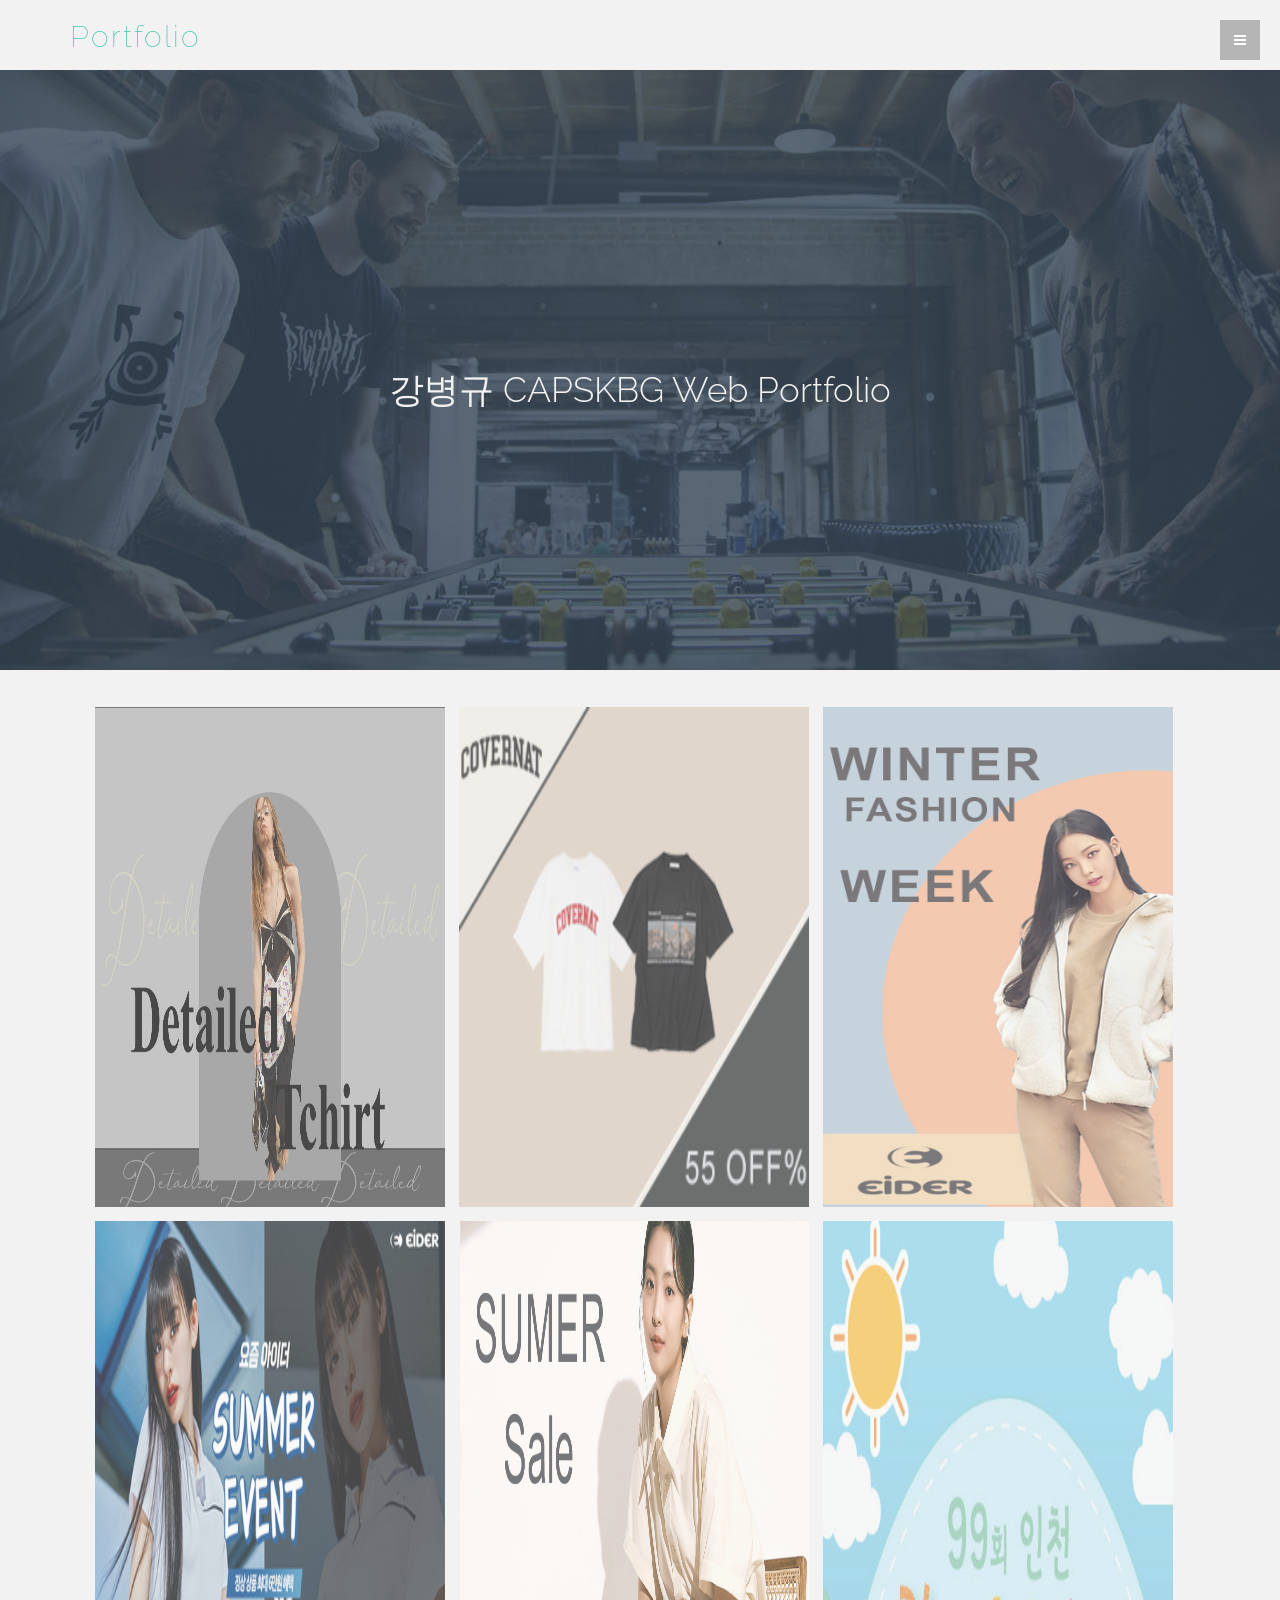
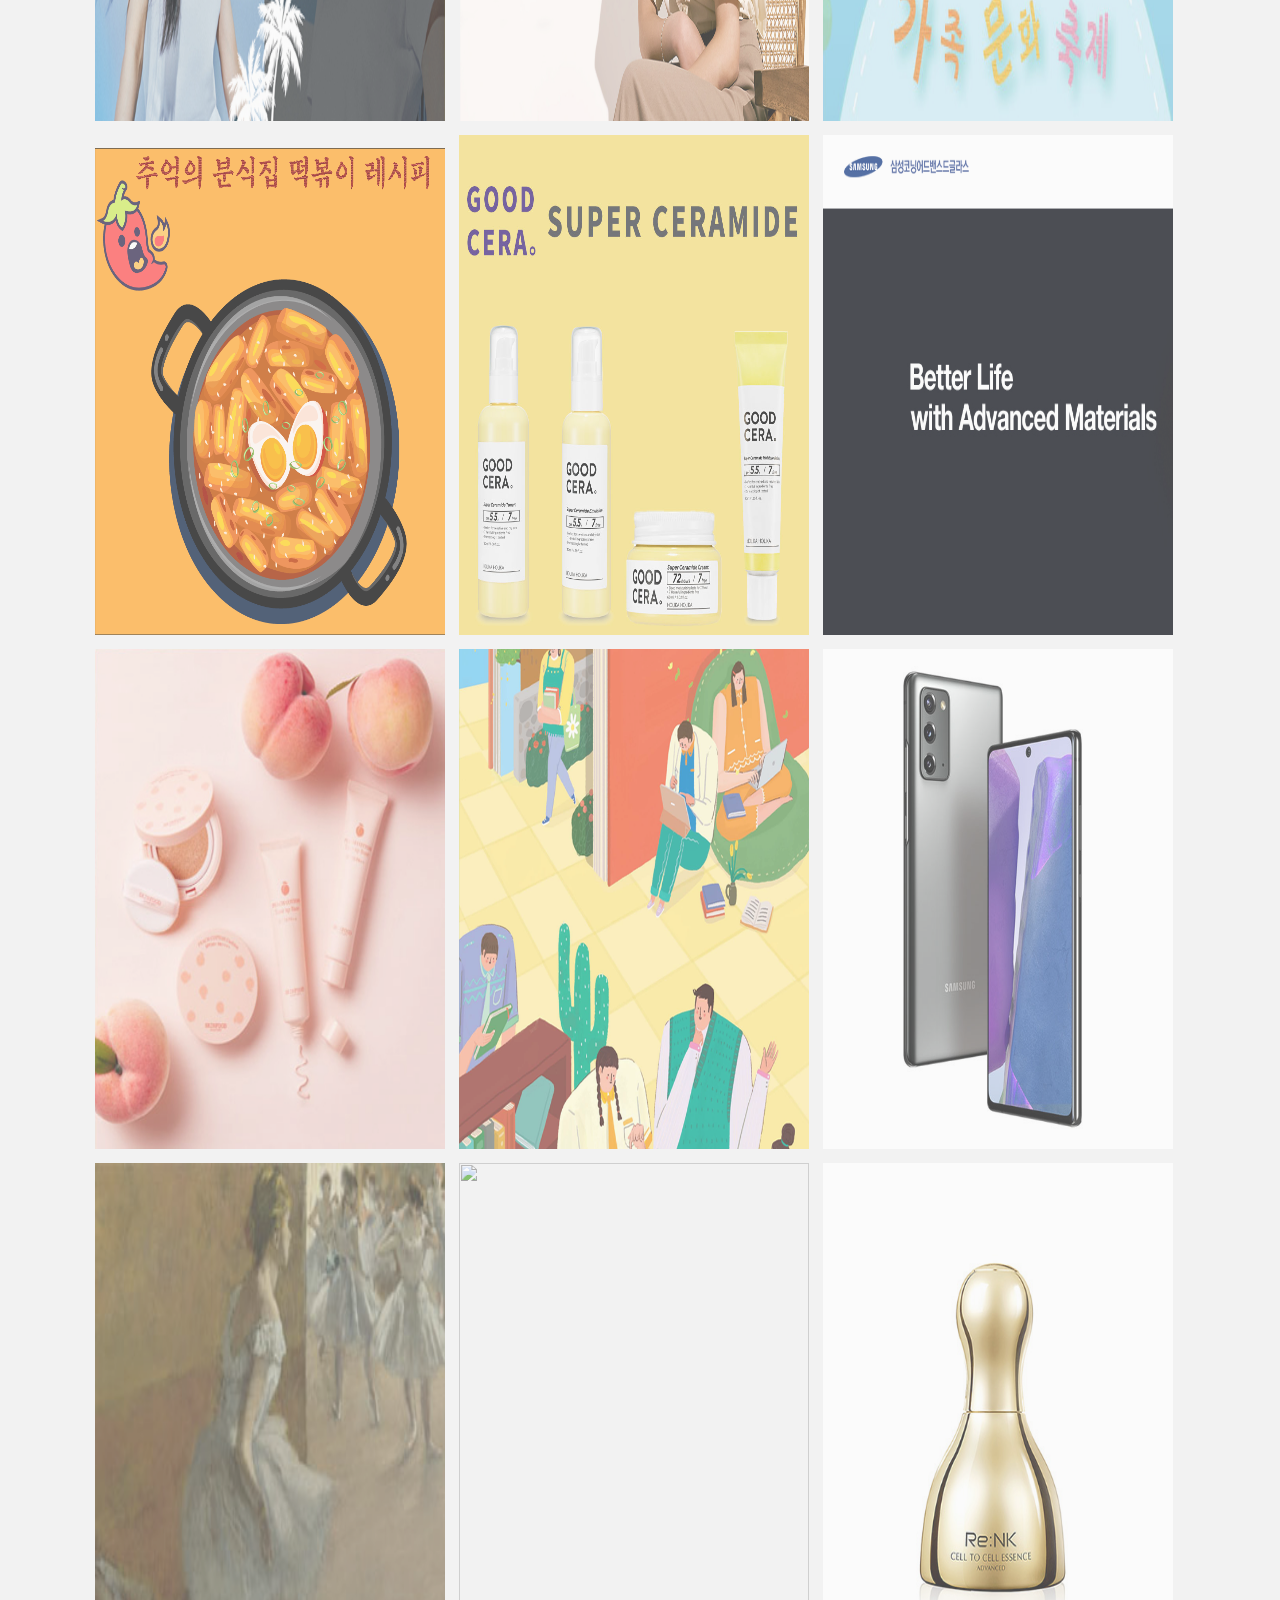
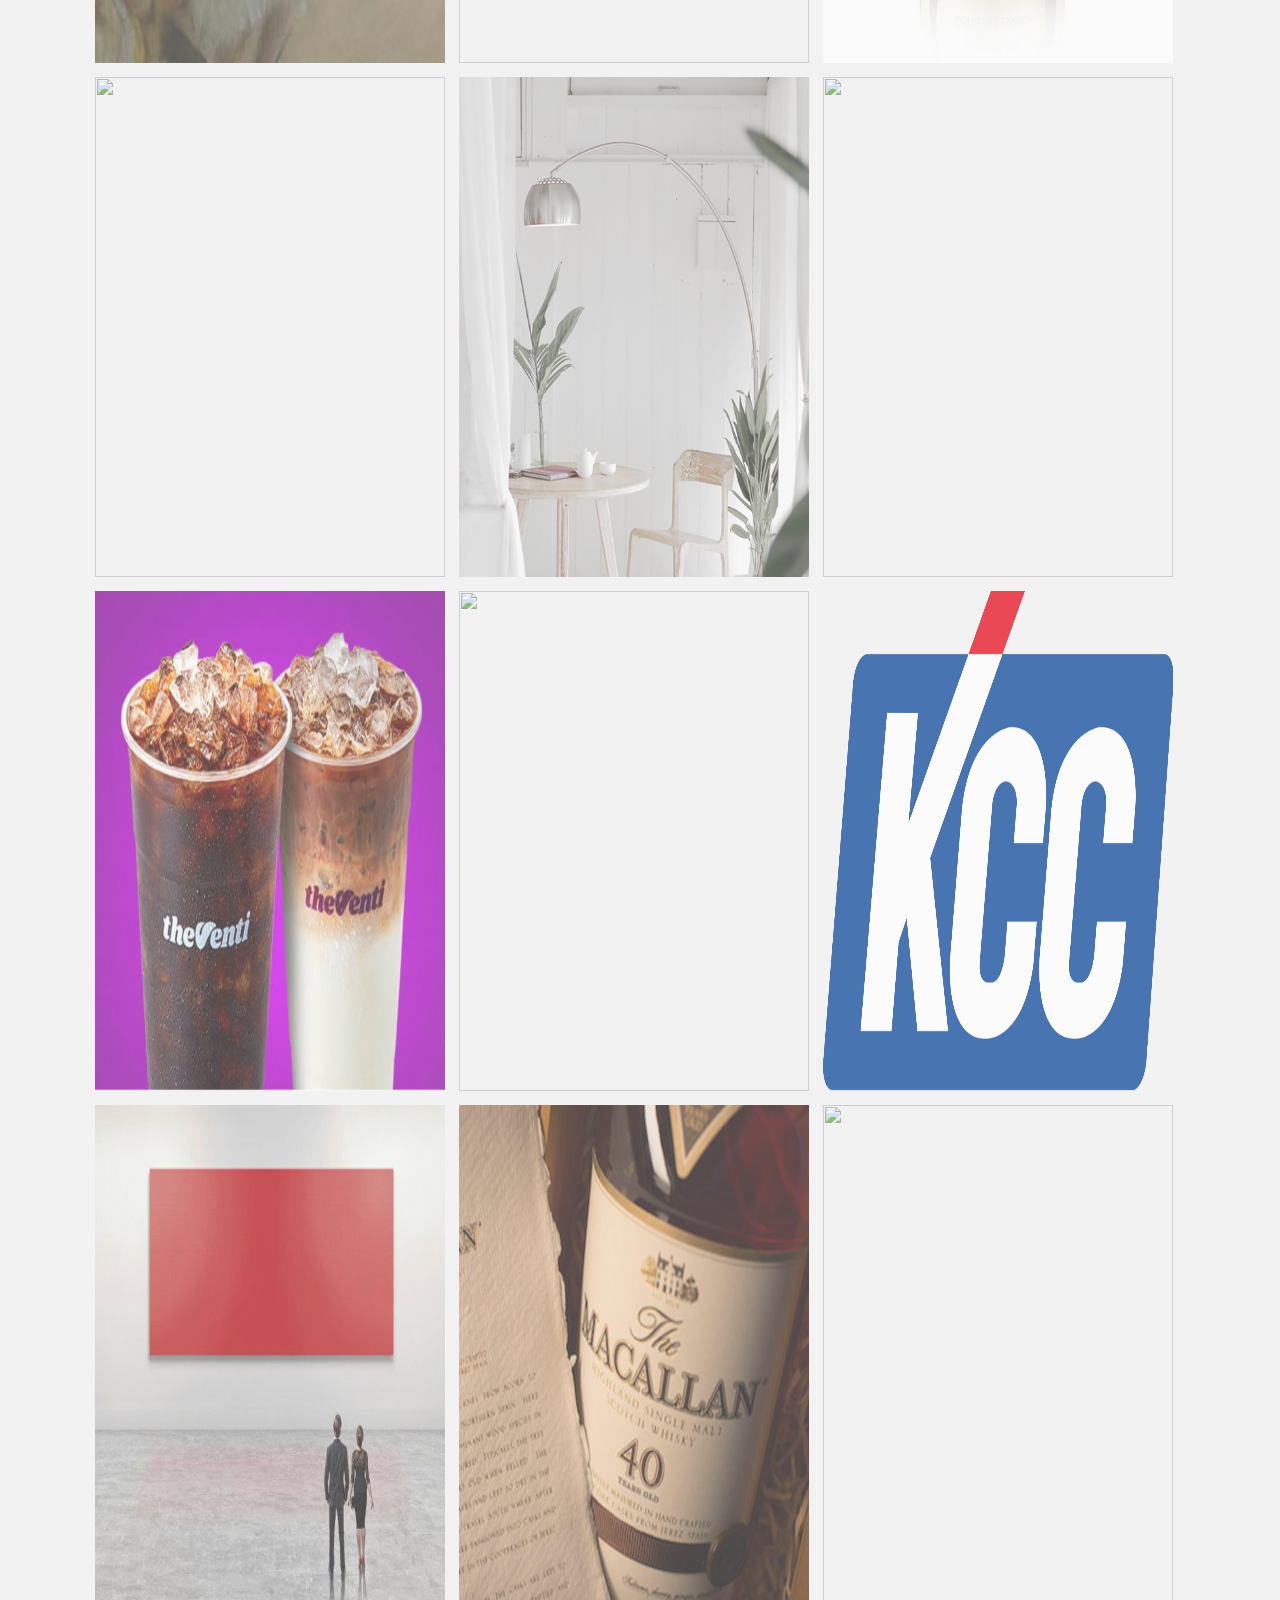
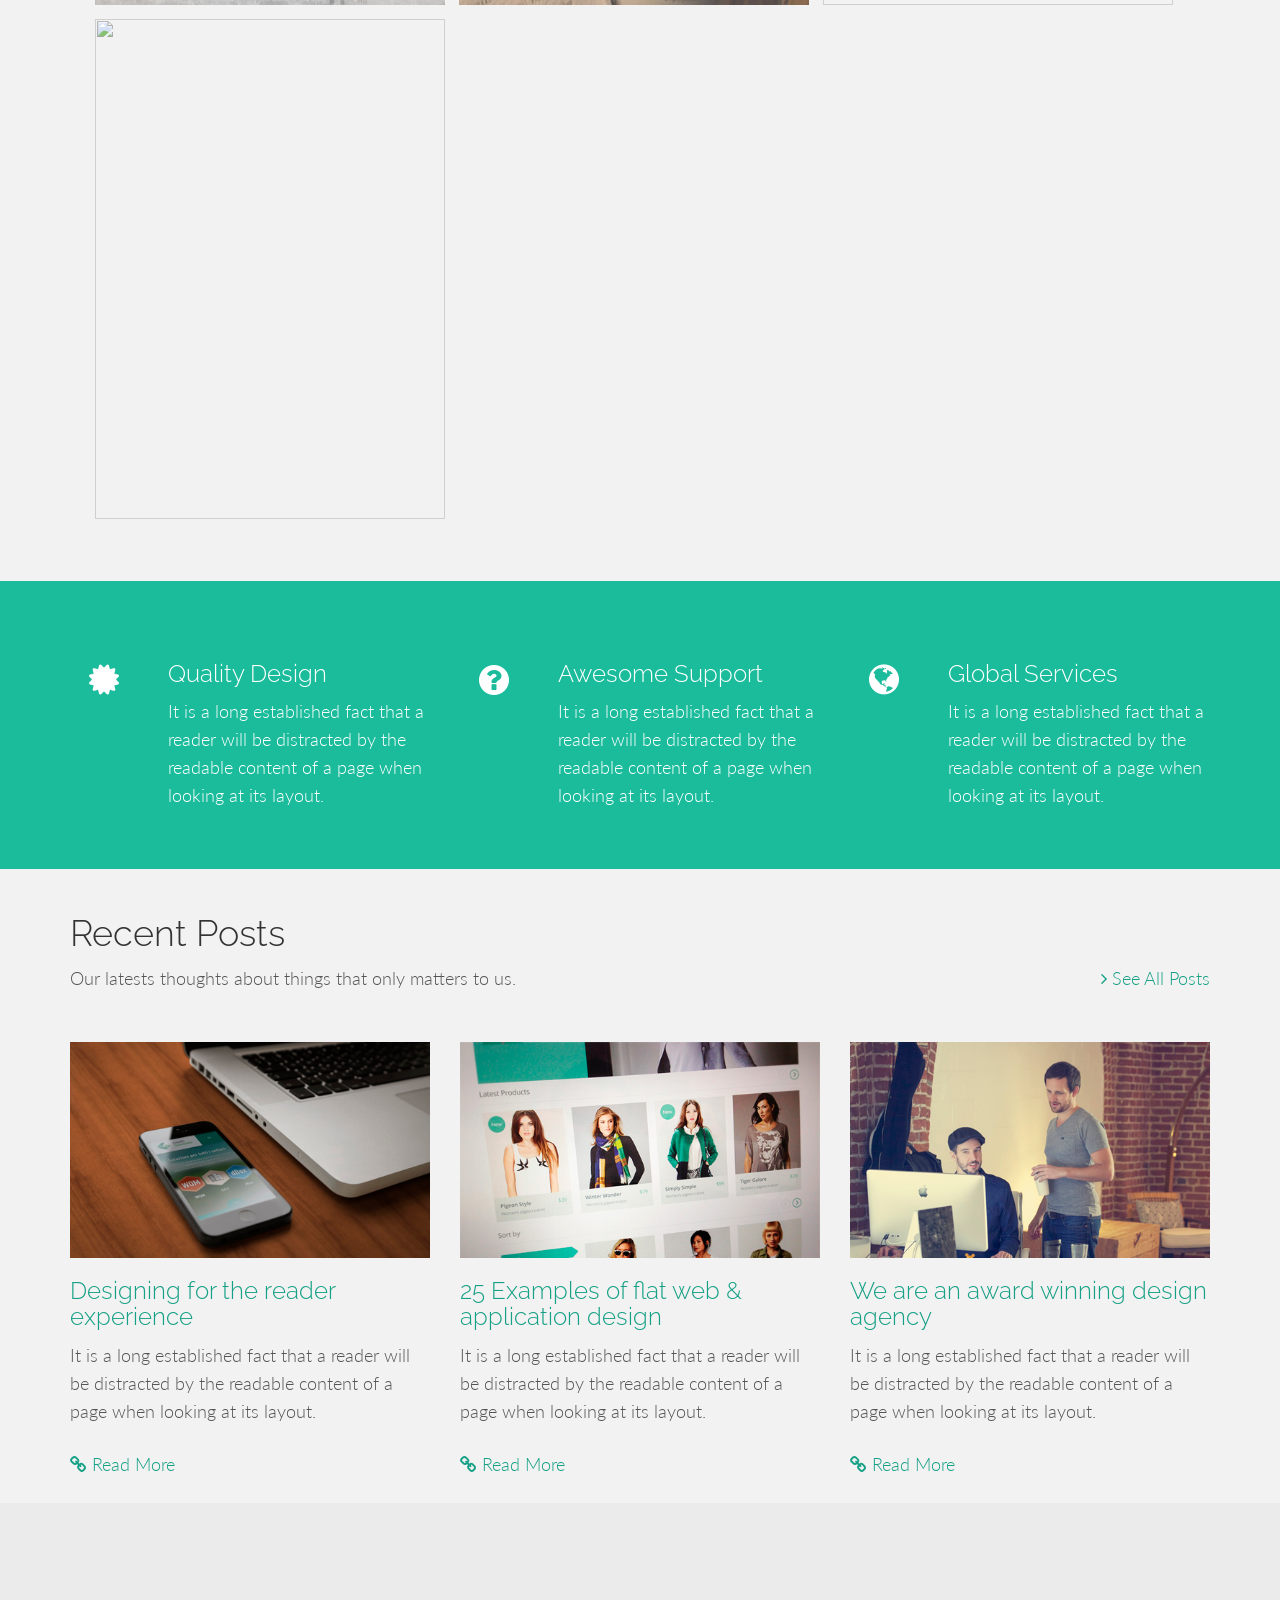
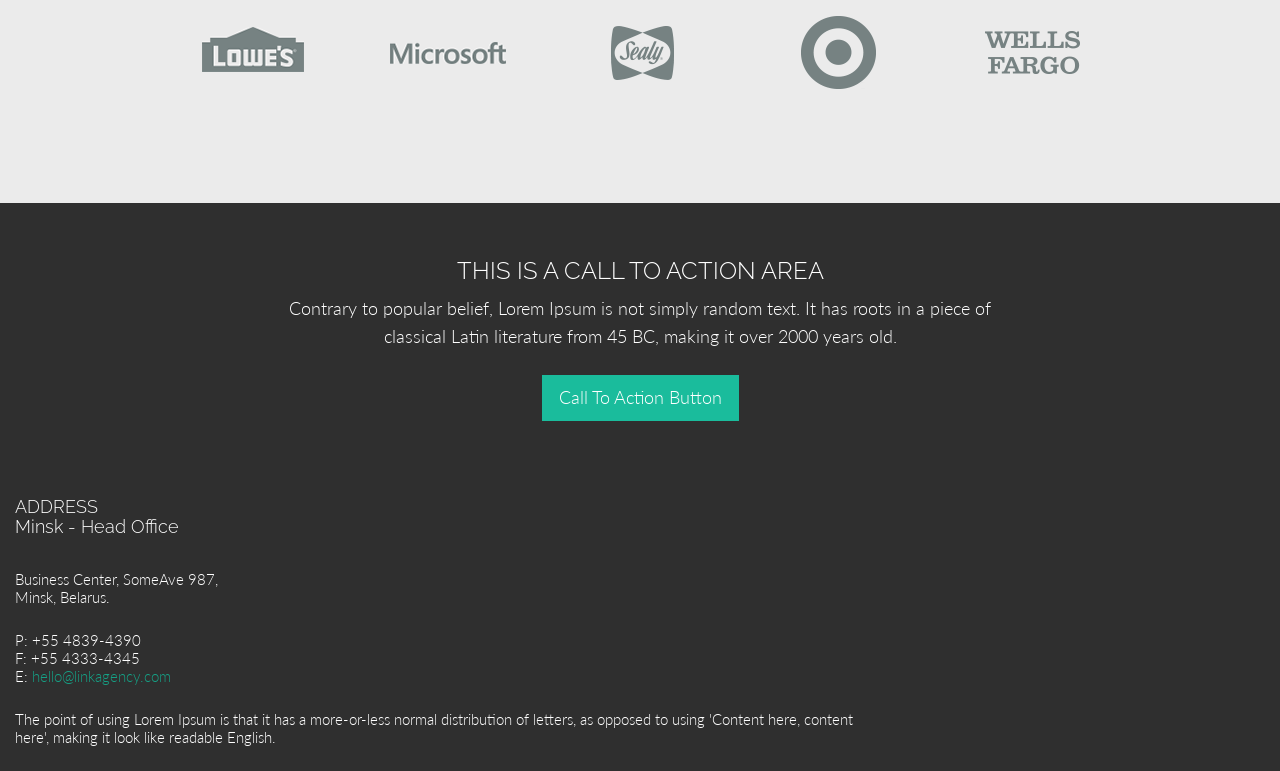
==== commit c3bbeb1c: "썸네일수정" ====
--- a/index.html
+++ b/index.html
@@ -42,7 +42,7 @@
 			<i class="fa fa-arrow-right menu-close"></i>
 			<a href="index.html">Home</a>
 			<a href="services.html">Aboute Me</a>
-			<a href="portfolio.html">Portfolio</a>
+			<a href="#portfolio">Portfolio</a>
 
 			<a href="#"><i class="fa fa-envelope"></i></a>
 		</div>
@@ -81,44 +81,44 @@
 	<div id="portfolio">
 		<div class="container"  class="row mt">
 			<ul class="grid effect-2" id="grid">
-				<li class="design"><a href="./assets/img/portfolio/01_design.png">
-							<figure><img src="./assets/img/portfolio/01_design.png" alt="의류-시즌기획페이지" />
+				<li class="design"><a href="./assets/img/portfolio/complete.jpg">
+							<figure><img src="./assets/img/portfolio/의류시즌기획_썸네일.jpg" alt="의류-시즌기획페이지" />
 								<figcaption>의류 시즌 기획페이지</figcaption>
 							</figure>
 						</a></li>
 				<li class="design"><a href="./assets/img/portfolio/02_design01.jpg">
-						<figure><img src="./assets/img/portfolio/02_design01.jpg" alt="웹배너_여름" />
+						<figure><img src="./assets/img/portfolio/웹배너_여름_썸네일.jpg" alt="웹배너_여름" />
 							<figcaption>웹배너 여름</figcaption>
 						</figure>
 					</a></li>
 				<li class="design"><a href="./assets/img/portfolio/02_design02.jpg">
-						<figure><img src="./assets/img/portfolio/02_design02.jpg" alt="웹배너_겨울" />
+						<figure><img src="./assets/img/portfolio/웹배너_겨울_썸네일.jpg" alt="웹배너_겨울" />
 							<figcaption>웹배너 겨울</figcaption>
 						</figure>
 					</a></li>
 				<li class="design"><a href="./assets/img/portfolio/03_design.jpg">
-						<figure><img src="./assets/img/portfolio/03_design.jpg" alt="아웃도어-브랜드" />
+						<figure><img src="./assets/img/portfolio/아웃도어브랜드_썸네일.jpg" alt="아웃도어-브랜드" />
 							<figcaption>아웃도어-브랜드</figcaption>
 						</figure>
 					</a></li>
 
 				<li class="design"><a href="./assets/img/portfolio/05_design.jpg">
-						<figure><img src="./assets/img/portfolio/05_design.jpg" alt="의류브랜드" />
+						<figure><img src="./assets/img/portfolio/패션브랜드_썸네일.jpg" alt="의류브랜드" />
 							<figcaption>의류브랜드</figcaption>
 						</figure>
 					</a></li>
 				<li class="design"><a href="./assets/img/portfolio/06_design.jpg">
-						<figure><img src="./assets/img/portfolio/06_design.jpg" alt="행사포스터" />
+						<figure><img src="./assets/img/portfolio/포스터_디자인_썸네일.jpg" alt="행사포스터" />
 							<figcaption>행사포스터</figcaption>
 						</figure>
 					</a></li>
 				<li class="design"><a href="./assets/img/portfolio/07_design.jpg">
-						<figure><img src="./assets/img/portfolio/07_design.jpg" alt="레시피인포그래피" />
+						<figure><img src="./assets/img/portfolio/레시피인포그래피_썸네일.png" alt="레시피인포그래피" />
 							<figcaption>레시피인포그래피</figcaption>
 						</figure>
 					</a></li>
 				<li class="design"><a href="./assets/img/portfolio/08_design.jpg">
-						<figure><img src="./assets/img/portfolio/08_design.jpg" alt="화장품상세페이지" />
+						<figure><img src="./assets/img/portfolio/화장품상세페이지_썸네일.jpg" alt="화장품상세페이지" />
 							<figcaption>화장품상세페이지<br/><span></span></figcaption>
 						</figure>
 					</a></li>
@@ -135,21 +135,21 @@
 				</li>
 				<li class="web"><a href="./layout/05galaxynote20/index.html"><figure><img
 							src="assets/img/portfolio/05page.png"/><figcaption>갤럭시노트 20<br/><span>웹페이지 구현</span>
-							<br/> <input type="button" value="새창열림" onclick="window.open('./layout/05galaxynote20/index.html', '갤럭시노트 20', 'width=580, height=1024, toolbar=no, menubar=no, scrollbar=no, resizable=no'); return false;"/></figcaption></figure></a></li>
-
-				<li class="web"><a href="./layout/06painter/index.html"><figure><img src="assets/img/portfolio/06page.png"/><figcaption>화가들<br/><span>웹페이지 구현</span><br/> <input type="button" value="새창열림" onclick="window.open('./layout/06painter/index.html', '갤럭시노트 20', 'width=580, height=1024, toolbar=no, menubar=no, scrollbar=no, resizable=no'); return false;"/></figcaption></figure></a>
-				</li>
-				<li class="web"><a href="./layout/07drink/index.html"><figure><img src="assets/img/portfolio/07page.png"/><figcaption>하늘보리<br/><span>디자인 & 웹페이지 구현</span><br/> <input type="button" value="새창열림" onclick="window.open('./layout/07drink/index.html', '갤럭시노트 20', 'width=580, height=1024, toolbar=no, menubar=no, scrollbar=no, resizable=no'); return false;"/></figcaption></figure></a>
-				</li>
-				<li class="web"><a href="./layout/08re-nk/index.html"><figure><img src="assets/img/portfolio/08page.png"/><figcaption>Re-nk<br/><span>웹페이지 구현</span></figcaption></figure></a>
-				</li>
-				<li class="web"><a href="./layout/09maxmara/index.html"><figure><img src="assets/img/portfolio/09page.png"/><figcaption>막스마라<br/><span>웹페이지 구현</span><br/> <input type="button" value="새창열림" onclick="window.open('./layout/09maxmara/index.html', '갤럭시노트 20', 'width=580, height=1024, toolbar=no, menubar=no, scrollbar=no, resizable=no'); return false;"/></figcaption></figure></a>
+							<br/> <input type="button" value="반응형 페이지" onclick="window.open('./layout/05galaxynote20/index.html', '갤럭시노트 20', 'width=580, height=1024, toolbar=no, menubar=no, scrollbar=no, resizable=no'); return false;"/></figcaption></figure></a></li>
+
+				<li class="web"><a href="./layout/06painter/index.html"><figure><img src="assets/img/portfolio/06page.png"/><figcaption>화가들<br/><span>웹페이지 구현</span><br/> <input type="button" value="반응형 페이지" onclick="window.open('./layout/06painter/index.html', '화가들', 'width=580, height=1024, toolbar=no, menubar=no, scrollbar=no, resizable=no'); return false;"/></figcaption></figure></a>
+				</li>
+				<li class="web"><a href="./layout/07drink/index.html"><figure><img src="assets/img/portfolio/07page.png"/><figcaption>하늘보리<br/><span>디자인 & 웹페이지 구현</span><br/> <input type="button" value="반응형 페이지" onclick="window.open('./layout/07drink/index.html', '하늘보리', 'width=580, height=1024, toolbar=no, menubar=no, scrollbar=no, resizable=no'); return false;"/></figcaption></figure></a>
+				</li>
+				<li class="web"><a href="./layout/08re-nk/index.html"><figure><img src="assets/img/portfolio/08page.jpg"/><figcaption>Re-nk<br/><span>웹페이지 구현</span></figcaption></figure></a>
+				</li>
+				<li class="web"><a href="./layout/09maxmara/index.html"><figure><img src="assets/img/portfolio/09page.png"/><figcaption>막스마라<br/><span>웹페이지 구현</span><br/> <input type="button" value="반응형 페이지" onclick="window.open('./layout/09maxmara/index.html', '막스마라', 'width=580, height=1024, toolbar=no, menubar=no, scrollbar=no, resizable=no'); return false;"/></figcaption></figure></a>
 				</li>
 				<li class="web"><a href="./layout/10todayhouse/index.html"><figure><img
 							src="assets/img/portfolio/10page.png"/><figcaption>오늘의 집<br/><span>웹페이지 구현</span></figcaption></figure></a></li>
 				<li class="web"><a href="./layout/11kakaoventures/index.html"><figure><img
 							src="assets/img/portfolio/11page.png"/><figcaption>카카오벤처스<br/><span>웹페이지 구현</span></figcaption></figure></a></li>
-				<li class="web"><a href="./layout/12theventi/index.html"><figure><img src="assets/img/portfolio/12page.png"/><figcaption>더벤티<br/><span>웹페이지 구현</span><br/> <input type="button" value="새창열림" onclick="window.open('./layout/12theventi/index.html', '갤럭시노트 20', 'width=580, height=1024, toolbar=no, menubar=no, scrollbar=no, resizable=no'); return false;"/></figcaption></figure></a>
+				<li class="web"><a href="./layout/12theventi/index.html"><figure><img src="assets/img/portfolio/12page.jpg"/><figcaption>더벤티<br/><span>웹페이지 구현</span><br/> <input type="button" value="반응형 페이지" onclick="window.open('./layout/12theventi/index.html', '더벤티', 'width=580, height=1024, toolbar=no, menubar=no, scrollbar=no, resizable=no'); return false;"/></figcaption></figure></a>
 				</li>
 				<li class="web"><a href="./layout/13coffeebean/index.html"><figure><img
 							src="assets/img/portfolio/13page.png"/><figcaption>커피빈<br/><span>웹페이지 구현</span></figcaption></figure></a></li>
@@ -159,8 +159,8 @@
 				<li class="web"><a href="./layout/16singlemalt/index.html"><figure><img
 							src="assets/img/portfolio/16page.png"/><figcaption>싱글몰트<br/><span>웹페이지 구현</span></figcaption></figure></a></li>
 				<li class="web"><a href="./layout/17responsive_page/index.html"><figure><img
-							src="assets/img/portfolio/17page.png"/><figcaption>반응형 페이지<br/><span>웹페이지 구현</span><br/> <input type="button" value="새창열림" onclick="window.open('./layout/17responsive_page/index.html', '갤럭시노트 20', 'width=580, height=1024, toolbar=no, menubar=no, scrollbar=no, resizable=no'); return false;"/></figcaption></figure></a></li>
-				<li class="web"><a href="./layout/99pascucci/index.html"><figure><img src="assets/img/portfolio/18page.png"/><figcaption>파스쿠찌<br/><span>웹페이지 구현</span><br/> <input type="button" value="새창열림" onclick="window.open('./layout/99pascucci/index.html', '갤럭시노트 20', 'width=580, height=1024, toolbar=no, menubar=no, scrollbar=no, resizable=no'); return false;"/></figcaption></figure></a>
+							src="assets/img/portfolio/17page.png"/><figcaption>반응형 페이지<br/><span>웹페이지 구현</span><br/> <input type="button" value="반응형 페이지" onclick="window.open('./layout/17responsive_page/index.html', '반응형페이지', 'width=580, height=1024, toolbar=no, menubar=no, scrollbar=no, resizable=no'); return false;"/></figcaption></figure></a></li>
+				<li class="web"><a href="./layout/99pascucci/index.html"><figure><img src="assets/img/portfolio/18page.png"/><figcaption>파스쿠찌<br/><span>웹페이지 구현</span><br/> <input type="button" value="반응형 페이지" onclick="window.open('./layout/99pascucci/index.html', '파스쿠찌', 'width=580, height=1024, toolbar=no, menubar=no, scrollbar=no, resizable=no'); return false;"/></figcaption></figure></a>
 				</li>
 
 
--- a/assets/css/main.css
+++ b/assets/css/main.css
@@ -567,7 +567,7 @@
         font-size:2rem;}
         .design figure:hover>figcaption>span , .web figure:hover>figcaption>span{width:100%; margin-top: 20px; font-size: 1.6rem; color:#f2f2f2;}
 
-
+.web input{background: #16a085; border: none; color:#f2f2f2; font-size: 1.5rem; display: block; margin-top: 100px; position: absolute; transform: translateX(-50%); left:50%; width:100px; height:50px;}
 
 .grid li.shown, .no-js .grid li, .no-cssanimations .grid li {
     opacity: 1;
